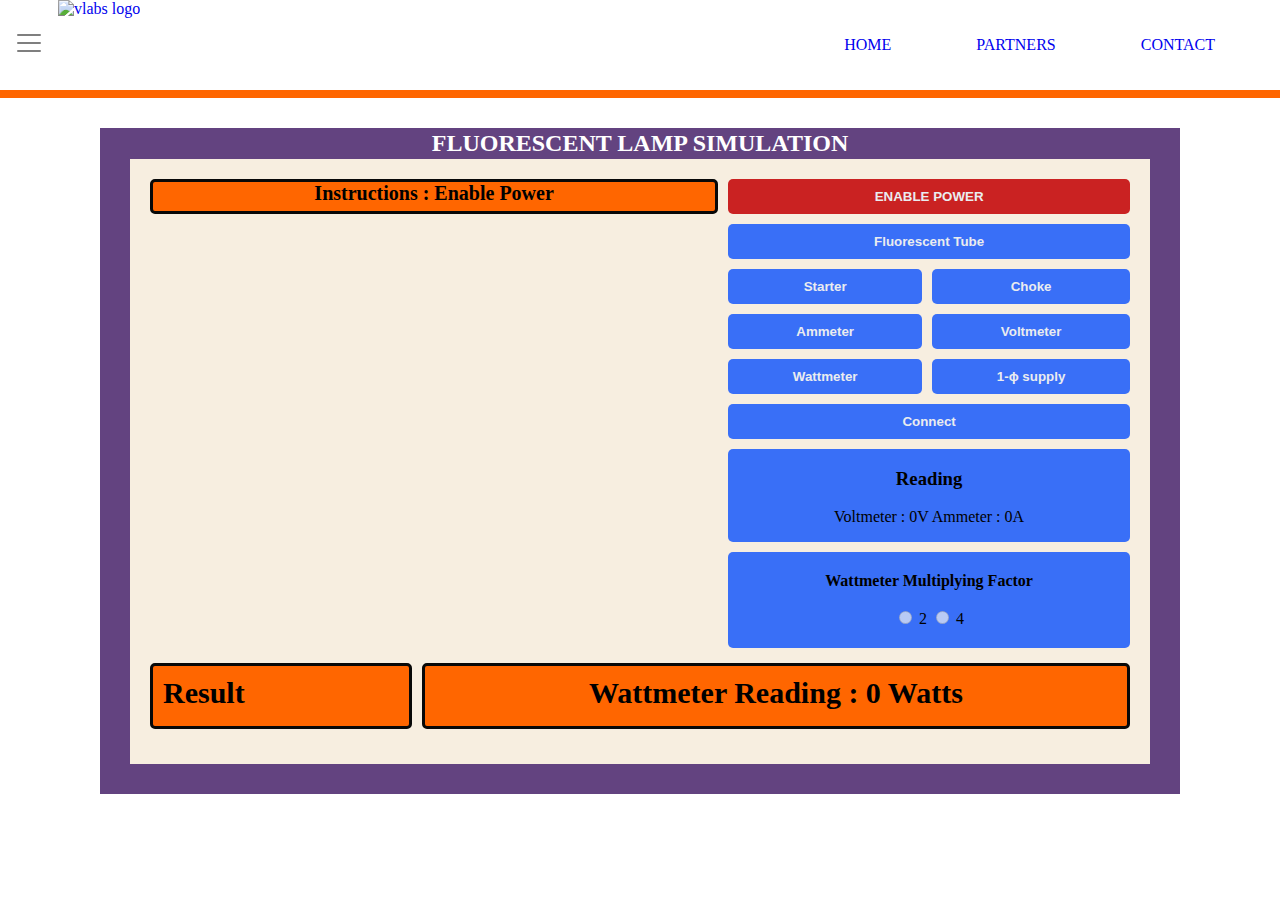
==== experiment/simulation/index.html @ 33c1655f "Initial commit" ====
<!DOCTYPE html>
<html>
<head>
	<!-- Add CSS at the head of HTML file -->
    <link rel="stylesheet" href="./css/main.css">
</head>
<body>
		<!-- Your code goes here-->

		<header>
			<nav class="main-nav flex">
				<button class="navbar-toggler" type="button" onclick="toggle()">
					<span class="navbar-toggler-icon"></span>
				</button>
	
				<div class="d-flex justify-content-center">        
					<a href="https://vlab.co.in" class="navbar-brand">
						<img src="/VirtualLab/src/vlab_icon1.jpg" alt="vlabs logo" class="vlabs-logo"  >
					</a>
				</div>
	
				
				<div style="margin-left: auto">
					<ul class="nav-menu flex">
						<li class="menu-item">
							<a href="https://vlab.co.in">HOME</a>
						
						<li class="menu-item">
							<a href="https://vlab.co.in/participating-institutes">PARTNERS</a>
						
						<li class="menu-item">
							<a href="https://vlab.co.in/contact-us">CONTACT</a>
						
					</ul>
				</div>
			</nav>
		</header>

		<div class="sim" >
			<h2 style="text-align: center;background-color: #634380;font-weight: bolder;padding: 2px 0 2px 0;
    		margin-top:30px;color: white">
            FLUORESCENT LAMP SIMULATION</h2>

			<div class="sim_table"  >
				<div class="instruction" id="steps">Instructions : Enable Power</div>
				<div class="item1">
					<!-- <canvas id="mycanvas" style="width: 100%; height: 100%;"></canvas> -->
					<?xml version="1.0" encoding="utf-8"?>
<!-- Generator: Adobe Illustrator 25.3.0, SVG Export Plug-In . SVG Version: 6.00 Build 0)  -->
<svg version="1.1" id="Layer_1" xmlns="http://www.w3.org/2000/svg" xmlns:xlink="http://www.w3.org/1999/xlink" x="0px" y="0px" 
	 viewBox="0 0 842.4 597.6" style="enable-background:new 0 0 842.4 597.6;visibility: hidden;" xml:space="preserve">
<style type="text/css">
	.st0{fill:#D8D7C3;}
	.st1{fill:#6CBABC;}
	.st2{fill:none;stroke:#000000;stroke-width:3;stroke-miterlimit:10;}
	.st3{fill:#76C6CE;}
	.st4{fill:none;stroke:#000000;stroke-miterlimit:10;}
	.st5{fill:#6FC5CE;}
	.st6{fill:#0F303F;}
	.st7{fill:#280101;}
	.st8{fill:#FFFFFF;}
	.st9{fill:#2C5871;}
	.st10{font-family:'MyriadPro-Regular';}
	.st11{font-size:17.6979px;}
	.st12{fill:url(#SVGID_1_);}
	.st13{fill:url(#SVGID_2_);}
	.st14{fill:none;stroke:url(#SVGID_3_);stroke-width:4;stroke-miterlimit:10;}
	.st15{fill:none;stroke:url(#SVGID_4_);stroke-width:4;stroke-miterlimit:10;}
	.st16{fill:#E8AF3D;}
	.st17{fill:#E46433;}
	.st18{fill:#AA5027;}
	.st19{fill:#FFCC59;}
	.st20{fill:#6883A0;}
	.st21{fill:#555A60;}
	.st22{fill:#B9E5FE;}
	.st23{fill:#FFEBBD;}
	.st24{fill:#F78551;}
	.st25{opacity:0.25;fill:#ED8203;}
	.st26{fill:#707781;}
	.st27{fill:#9DAFC1;}
	.st28{fill:#FFE09B;}
	.st29{opacity:0.15;fill:#707781;}
	.st30{fill:#B6BABA;stroke:url(#SVGID_5_);stroke-width:3;stroke-miterlimit:10;}
	.st31{fill:#B6BABA;stroke:url(#SVGID_6_);stroke-width:3;stroke-miterlimit:10;}
	.st32{fill:#B6BABA;stroke:url(#SVGID_7_);stroke-width:3;stroke-miterlimit:10;}
	.st33{opacity:0.4;}
	.st34{fill:url(#SVGID_8_);}
	.st35{fill:url(#SVGID_9_);}
	.st36{clip-path:url(#SVGID_11_);}
	.st37{fill:#F4EFED;}
	.st38{clip-path:url(#SVGID_11_);fill:url(#SVGID_12_);}
	.st39{fill:#191718;}
	.st40{fill:#191818;}
	.st41{fill:#5A4A42;stroke:#230300;stroke-width:2;stroke-miterlimit:10;}
	.st42{fill:#E5031F;stroke:#000000;stroke-width:1.5;stroke-miterlimit:10;}
	.st43{font-size:16.9509px;}
	.st44{fill:none;stroke:#000000;stroke-width:2;stroke-miterlimit:10;}
	.st45{fill:none;stroke:url(#SVGID_13_);stroke-width:3;stroke-miterlimit:10;}
	.st46{fill:none;stroke:url(#SVGID_14_);stroke-width:3;stroke-miterlimit:10;}
	.st47{fill:none;stroke:url(#SVGID_15_);stroke-width:3;stroke-miterlimit:10;}
	.st48{font-size:11.2908px;}
	.st49{fill:url(#SVGID_16_);}
	.st50{fill:url(#SVGID_17_);}
	.st51{clip-path:url(#SVGID_19_);}
	.st52{clip-path:url(#SVGID_19_);fill:url(#SVGID_20_);}
	.st53{font-size:16.5448px;}
	.st54{font-size:19.0646px;}
	.st55{fill:#8C8C69;stroke:#000000;stroke-width:1.5;stroke-miterlimit:10;}
	.st56{font-size:9.5322px;}
	.st57{font-size:10.8935px;}
	.st58{font-size:10.317px;}
	.st59{font-size:10.3592px;}
	.st60{font-size:9.3091px;}
</style>
<rect class="st0" width="842" height="598"/>
<g>
	<g>
		<g>
			<g >
				<path class="st1" id="starter" d="M715.6,375.7c-2.5-3.2-7.7-11.5-6.7-22.7c0.9-9.4,5.7-15.9,8.6-19l25.4,1.1c-3.1,3.2-8.5,10.4-8.8,21
					c-0.3,10,4.3,17.3,6.9,20.7L715.6,375.7z"/>
				<path d="M717.7,334.6l12.9,0.6l11.2,0.5c-3.2,3.6-7.9,10.6-8.2,20.5c-0.3,9.4,3.7,16.4,6.4,20.1l-24.1-1.1
					c-2.5-3.3-7.5-11.3-6.5-22.2C710.3,344,714.8,337.7,717.7,334.6 M717.3,333.6c-1.9,2-7.9,8.8-8.9,19.4
					c-1.2,12.5,5.4,21.3,6.9,23.2l26.7,1.2c-1.5-1.8-7.9-9.6-7.5-21.2c0.3-12.3,7.9-19.9,9.5-21.5
					C735.1,334.4,726.2,334,717.3,333.6L717.3,333.6z"/>
			</g>
			<g>
				<path class="st2" d="M743.2,335c1.9,2.2,7,8.9,7.4,18.9c0.6,13.4-7.8,22.3-9.3,23.8"/>
				<path class="st3" d="M743.2,335c1.9,2.2,7,8.9,7.4,18.9c0.6,13.4-7.8,22.3-9.3,23.8"/>
			</g>
			<g>
				<path class="st4" d="M741.9,377.8c-1.9-2.2-7-8.9-7.4-18.9c-0.6-13.4,7.8-22.3,9.3-23.8"/>
				<path class="st5" d="M741.9,377.8c-1.9-2.2-7-8.9-7.4-18.9c-0.6-13.4,7.8-22.3,9.3-23.8"/>
			</g>
		</g>
		<g>
			<g>
				<path class="st6" d="M403.4,332.7c0,1.2-5.2,2.2-11.5,2.2c-6.4,0-11.5-1-11.5-2.2c0-1.2,5.2-2.2,11.5-2.2
					C398.2,330.5,403.4,331.5,403.4,332.7z"/>
				<g id="voltmeter">
					<path class="st7" d="M366.9,332.5v-30.2h25.2v-7.5h-27c-3.8,0-6.9,2.8-6.9,6.3v84.5c0,3.5,3.1,6.3,6.9,6.3h27v-59.4H366.9z"/>
					<path class="st7" d="M418.7,294.8h-26.6v7.5h24.8v30.2h-24.8v59.4h26.6c3.8,0,6.9-2.8,6.9-6.3v-84.5
						C425.6,297.6,422.5,294.8,418.7,294.8z"/>
				</g>
				<ellipse class="st8" cx="391.9" cy="364.2" rx="21.5" ry="19.7"/>
				<path class="st8" d="M393.5,340.2c0,0.8-0.7,1.4-1.6,1.4s-1.6-0.6-1.6-1.4c0-0.8,0.7-1.4,1.6-1.4S393.5,339.4,393.5,340.2z"/>
				<path class="st8" d="M380.2,342.7c0.4,0.7,0.2,1.6-0.6,2c-0.8,0.4-1.7,0.2-2.2-0.5c-0.4-0.7-0.2-1.6,0.6-2
					C378.8,341.8,379.7,342,380.2,342.7z"/>
				<path class="st8" d="M370,350.9c0.8,0.4,1,1.3,0.6,2c-0.4,0.7-1.4,0.9-2.2,0.5c-0.8-0.4-1-1.3-0.6-2
					C368.3,350.8,369.2,350.5,370,350.9z"/>
				<path class="st8" d="M365.7,362.7c0.9,0,1.6,0.6,1.6,1.4c0,0.8-0.7,1.4-1.6,1.4c-0.9,0-1.6-0.6-1.6-1.4
					C364.1,363.4,364.8,362.7,365.7,362.7z"/>
				<path class="st8" d="M368.4,374.9c0.8-0.4,1.7-0.2,2.2,0.5c0.4,0.7,0.2,1.6-0.6,2c-0.8,0.4-1.7,0.2-2.2-0.5
					C367.4,376.2,367.7,375.3,368.4,374.9z"/>
				<path class="st8" d="M377.4,384.2c0.4-0.7,1.4-0.9,2.2-0.5c0.8,0.4,1,1.3,0.6,2c-0.4,0.7-1.4,0.9-2.2,0.5
					C377.2,385.8,377,384.9,377.4,384.2z"/>
				<path class="st8" d="M390.3,388.2c0-0.8,0.7-1.4,1.6-1.4c0.9,0,1.6,0.6,1.6,1.4c0,0.8-0.7,1.4-1.6,1.4
					C391,389.6,390.3,389,390.3,388.2z"/>
				<path class="st8" d="M403.6,385.7c-0.4-0.7-0.2-1.6,0.6-2c0.8-0.4,1.7-0.2,2.2,0.5c0.4,0.7,0.2,1.6-0.6,2
					C405,386.6,404,386.4,403.6,385.7z"/>
				<path class="st8" d="M413.8,377.4c-0.8-0.4-1-1.3-0.6-2c0.4-0.7,1.4-0.9,2.2-0.5c0.8,0.4,1,1.3,0.6,2
					C415.5,377.6,414.5,377.8,413.8,377.4z"/>
				<path class="st8" d="M418.1,365.6c-0.9,0-1.6-0.6-1.6-1.4c0-0.8,0.7-1.4,1.6-1.4c0.9,0,1.6,0.6,1.6,1.4
					C419.6,365,418.9,365.6,418.1,365.6z"/>
				<path class="st8" d="M415.3,353.4c-0.8,0.4-1.7,0.2-2.2-0.5c-0.4-0.7-0.2-1.6,0.6-2c0.8-0.4,1.7-0.2,2.2,0.5
					C416.4,352.2,416.1,353,415.3,353.4z"/>
				<path class="st8" d="M406.3,344.1c-0.4,0.7-1.4,0.9-2.2,0.5c-0.8-0.4-1-1.3-0.6-2c0.4-0.7,1.4-0.9,2.2-0.5
					C406.5,342.6,406.8,343.4,406.3,344.1z"/>
				<g>
					<path class="st9" d="M413.3,310.5c-13.7-1.5-28.7-1.6-42.4,0l-0.2-1.3c13.8-1.5,28.9-1.5,42.7,0L413.3,310.5z"/>
				</g>
				<g>
					<path class="st9" d="M379.1,352.6l5.2,8.2c0.1,1.9,0.8,4.1,2.1,6.3c1.3,2.1,3.1,3.8,4.9,4.8l5.2,8.2l4.2-2.2l-17.3-27.5
						L379.1,352.6z"/>
					<path class="st6" d="M392.6,356.5l-5.2-8.2l-4.2,2.2l17.3,27.5l4.2-2.2l-5.2-8.2c-0.1-1.9-0.8-4.1-2.1-6.3
						C396.1,359.1,394.4,357.5,392.6,356.5z"/>
				</g>
			</g>
			<text transform="matrix(1.0918 0 0 1 377.3529 324.8275)" class="st10 st11">0 V</text>
			<g>
				
					<radialGradient id="SVGID_1_" cx="-116.1264" cy="-298.6093" r="13.6342" gradientTransform="matrix(1.4545 0.1225 -0.1337 1.3322 526.1485 718.0944)" gradientUnits="userSpaceOnUse">
					<stop  offset="0" style="stop-color:#FFFFFF;stop-opacity:0.749"/>
					<stop  offset="0.302" style="stop-color:#FFFFFF;stop-opacity:0.8314"/>
					<stop  offset="1" style="stop-color:#FFFFFF;stop-opacity:0"/>
				</radialGradient>
				<path class="st12" d="M415.6,296.7c0.1,0.1,0.2,0.2,0.3,0.3c0.1,0.1,0,0.2,0,0.4c-0.1,0.1-0.2,0.2-0.3,0.3
					c-15.2,4.9-26.7,12.3-34.6,22.1c-0.1,0.1-0.2,0.2-0.4,0.2c-0.1,0-0.3,0-0.4-0.1c-0.1-0.1-0.2-0.2-0.2-0.3c0-0.1,0-0.3,0.1-0.4
					c8-10,19.8-17.5,35.2-22.5C415.3,296.6,415.4,296.6,415.6,296.7z"/>
			</g>
			<g>
				
					<radialGradient id="SVGID_2_" cx="-116.0955" cy="-301.9012" r="13.6345" gradientTransform="matrix(1.4545 0.1225 -0.1337 1.3322 526.1485 718.0944)" gradientUnits="userSpaceOnUse">
					<stop  offset="0" style="stop-color:#FFFFFF;stop-opacity:0.749"/>
					<stop  offset="0.302" style="stop-color:#FFFFFF;stop-opacity:0.8314"/>
					<stop  offset="1" style="stop-color:#FFFFFF;stop-opacity:0"/>
				</radialGradient>
				<path class="st13" d="M416.3,293c-0.1,0.1-0.2,0.2-0.3,0.3c-15.2,4.9-26.7,12.3-34.6,22.1c-0.1,0.1-0.2,0.2-0.4,0.2
					c-0.1,0-0.3,0-0.4-0.1c-0.1-0.1-0.2-0.2-0.2-0.3c0-0.1,0-0.3,0.1-0.4c8-10,19.8-17.5,35.2-22.5c0.1,0,0.3,0,0.4,0
					c0.1,0.1,0.2,0.2,0.3,0.3C416.4,292.7,416.4,292.8,416.3,293z"/>
			</g>
			<linearGradient id="SVGID_3_" gradientUnits="userSpaceOnUse" x1="361.7026" y1="384.9134" x2="377.9685" y2="384.9134">
				<stop  offset="0" style="stop-color:#FFFFFF"/>
				<stop  offset="1" style="stop-color:#000000"/>
			</linearGradient>
			<ellipse class="st14" cx="369.8" cy="384.9" rx="6.1" ry="5.6"/>
			<linearGradient id="SVGID_4_" gradientUnits="userSpaceOnUse" x1="406.3854" y1="384.9134" x2="422.6512" y2="384.9134">
				<stop  offset="0" style="stop-color:#FFFFFF"/>
				<stop  offset="1" style="stop-color:#000000"/>
			</linearGradient>
			<ellipse class="st15" cx="414.5" cy="384.9" rx="6.1" ry="5.6"/>
		</g>
		<g id="ammeter" >
			<path class="st16" d="M452.6,110.1l-7.7,98.1c-0.1,1.6-1.3,3-2.9,3.3c-0.3,0.1-0.6,0.1-0.9,0.1l-53.1-0.1c-0.5,0-0.9-0.1-1.3-0.2
				c-0.4-0.1-0.8-0.4-1.1-0.6c-0.8-0.6-1.3-1.6-1.4-2.6l-0.6-8.7l-6.7-89.5c-0.2-2.8,1.4-5.3,4.1-6.3c5.8-2.1,17.3-5.3,33.8-5.3
				c16.5,0,27.9,3.3,33.7,5.4c0.5,0.2,1,0.4,1.4,0.7C451.8,105.8,452.8,107.9,452.6,110.1z"/>
			<path class="st17" d="M442,211.5c-0.3,0.1-0.6,0.1-0.9,0.1l-47.7-0.1l-5.4,0c-0.5,0-0.9-0.1-1.3-0.2l8.4,4.9
				c0.6,0.4,1.3,0.6,2.1,0.6l53.1,0.1c0.2,0,0.4,0,0.6,0L442,211.5z"/>
			<path class="st17" d="M461.8,115.3l-7.7,98.1c-0.1,1.7-1.5,3.1-3.1,3.4l-8.9-5.3c1.5-0.4,2.7-1.7,2.9-3.3l7.7-98.1
				c0.2-2.2-0.9-4.3-2.6-5.6l8.3,4.7c0.3,0.1,0.5,0.3,0.8,0.4C460.9,110.9,462,113.1,461.8,115.3z"/>
			<path class="st18" d="M456.8,129.7c-0.1,0-0.1,0-0.2,0c-0.6-0.1-1.2-0.6-1.5-1.3c-0.2-0.6-0.3-1.4-0.2-2.2
				c0.2-1.8,1.2-3.1,2.3-3.1c0.1,0,0.1,0,0.2,0c1.2,0.1,1.9,1.7,1.7,3.5C458.8,128.4,457.9,129.7,456.8,129.7z"/>
			<g>
				<path class="st18" d="M456,142.2c-0.1,0-0.1,0-0.2,0c-0.6-0.1-1.2-0.6-1.5-1.3c-0.2-0.6-0.3-1.4-0.2-2.2
					c0.2-1.8,1.2-3.1,2.3-3.1c0.1,0,0.1,0,0.2,0c1.2,0.1,1.9,1.6,1.7,3.5C458.1,140.9,457.1,142.2,456,142.2z"/>
			</g>
			<g>
				<path class="st19" d="M455.3,154.6c-0.1,0-0.1,0-0.2,0c-0.6-0.1-1.2-0.6-1.5-1.3c-0.2-0.6-0.3-1.4-0.2-2.2
					c0.2-1.8,1.2-3.1,2.3-3.1c0.1,0,0.1,0,0.2,0c1.2,0.1,1.9,1.6,1.7,3.5C457.3,153.3,456.4,154.6,455.3,154.6z"/>
				<path class="st17" d="M456.8,151.4c-0.2,1.4-0.9,2.5-1.6,2.4c-0.7-0.1-1.2-1.3-1-2.7c0.2-1.4,0.9-2.5,1.6-2.4
					C456.5,148.8,456.9,150,456.8,151.4z"/>
			</g>
			<path class="st20" d="M437.5,136.8l-45.5-0.1c-1.9,0-3.4-1.4-3.6-3.3l-1.8-18.6c-0.1-1,0.2-2,0.9-2.8c0.7-0.8,1.7-1.2,2.7-1.2
				l49.2,0.1c1,0,2,0.4,2.7,1.2c0.7,0.8,1,1.8,0.9,2.8l-1.9,18.6C441,135.4,439.4,136.8,437.5,136.8z"/>
			<path class="st21" d="M441.4,114.7l-1.9,18.6c-0.1,1-0.9,1.8-2,1.8L392,135c-1,0-1.9-0.8-2-1.8l-1.8-18.6
				c-0.1-0.6,0.1-1.1,0.5-1.5c0.4-0.4,0.9-0.6,1.5-0.6l49.2,0.1c0.6,0,1.1,0.2,1.5,0.6C441.2,113.6,441.4,114.2,441.4,114.7z"/>
			<path class="st22" d="M436.3,136.8l-45.5-0.1c-1.9,0-3.4-1.4-3.6-3.3l-1.8-18.6c-0.1-1,0.2-2,0.9-2.8c0.7-0.8,1.7-1.2,2.7-1.2
				l49.2,0.1c1,0,2,0.4,2.7,1.2c0.7,0.8,1,1.8,0.9,2.8l-1.9,18.6C439.7,135.4,438.1,136.8,436.3,136.8z M389,112.5
				c-0.6,0-1.1,0.2-1.5,0.6c-0.4,0.4-0.6,1-0.5,1.5l1.8,18.6c0.1,1,0.9,1.8,2,1.8l45.5,0.1c1,0,1.9-0.8,2-1.8l1.9-18.6
				c0.1-0.6-0.1-1.1-0.5-1.5c-0.4-0.4-0.9-0.6-1.5-0.6L389,112.5z"/>
			<path class="st23" d="M417,149.4c-0.2,0-0.4,0.2-0.4,0.4l0,3.8c0,0.2,0.2,0.4,0.4,0.4c0.2,0,0.4-0.2,0.4-0.4l0-3.8
				C417.4,149.6,417.2,149.4,417,149.4z"/>
			<path class="st23" d="M407.9,151c-0.2,0.1-0.3,0.3-0.2,0.5l1.3,3.5c0.1,0.2,0.3,0.3,0.5,0.2c0.2-0.1,0.3-0.3,0.2-0.5l-1.3-3.5
				C408.3,151.1,408.1,150.9,407.9,151z"/>
			<path class="st23" d="M399.8,155.6c-0.2,0.1-0.2,0.4-0.1,0.6l2.4,2.9c0.1,0.2,0.4,0.2,0.6,0.1c0.2-0.1,0.2-0.4,0.1-0.6l-2.4-2.9
				C400.3,155.5,400,155.5,399.8,155.6z"/>
			<path class="st23" d="M393.9,162.7c-0.1,0.2,0,0.4,0.1,0.5l3.3,1.9c0.2,0.1,0.4,0,0.5-0.1c0.1-0.2,0-0.4-0.1-0.5l-3.3-1.9
				C394.2,162.5,394,162.5,393.9,162.7z"/>
			<path class="st23" d="M390.7,171.4c0,0.2,0.1,0.4,0.3,0.5l3.7,0.7c0.2,0,0.4-0.1,0.5-0.3c0-0.2-0.1-0.4-0.3-0.5l-3.7-0.7
				C390.9,171.1,390.7,171.2,390.7,171.4z"/>
			<path class="st23" d="M390.7,180.7c0,0.2,0.2,0.4,0.5,0.3l3.7-0.6c0.2,0,0.4-0.2,0.3-0.5c0-0.2-0.2-0.4-0.5-0.3l-3.7,0.6
				C390.8,180.2,390.6,180.5,390.7,180.7z"/>
			<path class="st23" d="M393.8,189.4c0.1,0.2,0.4,0.3,0.5,0.1l3.3-1.9c0.2-0.1,0.3-0.4,0.1-0.5c-0.1-0.2-0.4-0.3-0.5-0.1l-3.3,1.9
				C393.8,188.9,393.7,189.2,393.8,189.4z"/>
			<path class="st23" d="M399.8,196.5c0.2,0.1,0.4,0.1,0.6,0l2.4-2.9c0.1-0.2,0.1-0.4,0-0.6c-0.2-0.1-0.4-0.1-0.6,0l-2.4,2.9
				C399.6,196.1,399.6,196.3,399.8,196.5z"/>
			<path class="st23" d="M407.8,201.1c0.2,0.1,0.4,0,0.5-0.2l1.3-3.5c0.1-0.2,0-0.4-0.2-0.5c-0.2-0.1-0.4,0-0.5,0.2l-1.3,3.5
				C407.5,200.8,407.6,201.1,407.8,201.1z"/>
			<path class="st23" d="M416.9,202.8c0.2,0,0.4-0.2,0.4-0.4l0-3.8c0-0.2-0.2-0.4-0.4-0.4c-0.2,0-0.4,0.2-0.4,0.4l0,3.8
				C416.5,202.6,416.7,202.8,416.9,202.8z"/>
			<path class="st23" d="M426,201.2c0.2-0.1,0.3-0.3,0.2-0.5l-1.3-3.5c-0.1-0.2-0.3-0.3-0.5-0.2c-0.2,0.1-0.3,0.3-0.2,0.5l1.3,3.5
				C425.6,201.1,425.8,201.2,426,201.2z"/>
			<path class="st23" d="M434,196.6c0.2-0.1,0.2-0.4,0.1-0.6l-2.4-2.9c-0.1-0.2-0.4-0.2-0.6-0.1c-0.2,0.1-0.2,0.4-0.1,0.6l2.4,2.9
				C433.6,196.7,433.9,196.7,434,196.6z"/>
			<path class="st23" d="M440,189.5c0.1-0.2,0-0.4-0.1-0.5l-3.3-1.9c-0.2-0.1-0.4,0-0.5,0.1c-0.1,0.2,0,0.4,0.1,0.5l3.3,1.9
				C439.6,189.7,439.9,189.7,440,189.5z"/>
			<path class="st23" d="M443.2,180.8c0-0.2-0.1-0.4-0.3-0.5l-3.7-0.7c-0.2,0-0.4,0.1-0.5,0.3c0,0.2,0.1,0.4,0.3,0.5l3.7,0.7
				C442.9,181.1,443.1,181,443.2,180.8z"/>
			<path class="st23" d="M443.2,171.5c0-0.2-0.2-0.4-0.5-0.3l-3.7,0.6c-0.2,0-0.4,0.2-0.3,0.5c0,0.2,0.2,0.4,0.5,0.3l3.7-0.6
				C443.1,171.9,443.2,171.7,443.2,171.5z"/>
			<path class="st23" d="M440.1,162.8c-0.1-0.2-0.4-0.3-0.5-0.1l-3.3,1.9c-0.2,0.1-0.3,0.4-0.1,0.5c0.1,0.2,0.4,0.3,0.5,0.1l3.3-1.9
				C440.1,163.2,440.2,163,440.1,162.8z"/>
			<path class="st23" d="M434.1,155.7c-0.2-0.1-0.4-0.1-0.6,0l-2.4,2.9c-0.1,0.2-0.1,0.4,0,0.6c0.2,0.1,0.4,0.1,0.6,0l2.4-2.9
				C434.3,156.1,434.3,155.9,434.1,155.7z"/>
			<path class="st23" d="M426.1,151.1c-0.2-0.1-0.4,0-0.5,0.2l-1.3,3.5c-0.1,0.2,0,0.4,0.2,0.5c0.2,0.1,0.4,0,0.5-0.2l1.3-3.5
				C426.4,151.4,426.3,151.1,426.1,151.1z"/>
			<g>
				<path class="st24" d="M436.8,176.1c0,10.2-8.3,18.5-18.5,18.4c-10.2,0-18.5-8.3-18.4-18.5c0-10.2,8.3-18.5,18.5-18.4
					C428.6,157.6,436.8,165.9,436.8,176.1z"/>
				<path class="st23" d="M434,176.1c0,10.2-8.3,18.5-18.5,18.4c-10.2,0-18.5-8.3-18.4-18.5c0-10.2,8.3-18.5,18.5-18.4
					C425.8,157.6,434,165.9,434,176.1z"/>
				<g>
					<path class="st24" d="M423.2,160c-0.1-0.1-0.3-0.1-0.4-0.1c-0.1,0-1.6-0.2-1.6-0.2l-0.1,0.5c-0.4,0.3-0.8,0.7-1,1.2l-10.9,28
						c-0.4,0.9-0.1,2,0.6,2.6l-0.1,0.5l1.2,0.1c0.3,0.1,0.5,0.1,0.8,0.1c0.9-0.1,1.7-0.7,2.1-1.5l10.9-28
						C425.1,161.9,424.4,160.5,423.2,160z"/>
					<path class="st19" d="M409.2,192.4c-1.3-0.5-1.9-1.9-1.4-3.1l10.9-28c0.5-1.3,1.9-1.9,3.2-1.4c1.3,0.5,1.9,1.9,1.4,3.2
						l-10.9,28C411.8,192.2,410.4,192.8,409.2,192.4z"/>
				</g>
			</g>
			<g>
				<path class="st24" d="M402.2,145.5l-9.8,0c-0.5,0-0.9-0.4-0.9-0.9l0-3.2c0-0.5,0.4-0.9,0.9-0.9l9.8,0c0.5,0,0.9,0.4,0.9,0.9
					l0,3.2C403.1,145.1,402.7,145.5,402.2,145.5z"/>
				<path class="st23" d="M400.5,145.5l-9.8,0c-0.5,0-0.9-0.4-0.9-0.9l0-3.2c0-0.5,0.4-0.9,0.9-0.9l9.8,0c0.5,0,0.9,0.4,0.9,0.9
					l0,3.2C401.3,145.1,400.9,145.5,400.5,145.5z"/>
			</g>
			<g>
				<path class="st24" d="M419.2,145.6l-9.8,0c-0.5,0-0.9-0.4-0.9-0.9l0-3.2c0-0.5,0.4-0.9,0.9-0.9l9.8,0c0.5,0,0.9,0.4,0.9,0.9
					l0,3.2C420.1,145.2,419.7,145.6,419.2,145.6z"/>
				<path class="st23" d="M417.5,145.6l-9.8,0c-0.5,0-0.9-0.4-0.9-0.9l0-3.2c0-0.5,0.4-0.9,0.9-0.9l9.8,0c0.5,0,0.9,0.4,0.9,0.9
					l0,3.2C418.4,145.2,418,145.6,417.5,145.6z"/>
			</g>
			<g>
				<path class="st24" d="M436.3,145.6l-9.8,0c-0.5,0-0.9-0.4-0.9-0.9l0-3.2c0-0.5,0.4-0.9,0.9-0.9l9.8,0c0.5,0,0.9,0.4,0.9,0.9
					l0,3.2C437.2,145.2,436.8,145.6,436.3,145.6z"/>
				<path class="st23" d="M434.6,145.6l-9.8,0c-0.5,0-0.9-0.4-0.9-0.9l0-3.2c0-0.5,0.4-0.9,0.9-0.9l9.8,0c0.5,0,0.9,0.4,0.9,0.9
					l0,3.2C435.5,145.2,435.1,145.6,434.6,145.6z"/>
			</g>
			<g>
				<path class="st22" d="M471.6,130.3l0,4.9l-5.4,0l0-3.4c0-1.6-1.3-2.8-3-2.8l-6.4,0c-0.8-0.1-1.2-1.2-1.1-2.5c0,0,0-0.1,0-0.1
					c0.2-1.4,0.9-2.5,1.6-2.4l8,0C468.8,123.9,471.6,126.8,471.6,130.3z"/>
				<path class="st20" d="M471.9,137l-6.1,0c-0.1,0-0.2-0.1-0.2-0.2l0-1.4c0-0.1,0.1-0.2,0.2-0.2l6.1,0c0.1,0,0.2,0.1,0.2,0.2l0,1.4
					C472.1,136.9,472,137,471.9,137z"/>
			</g>
			<g>
				<path class="st22" d="M465.9,142.8l0,4.9l-5.4,0l0-3.4c0-1.6-1.3-2.8-3-2.8l-1.5,0c-0.8-0.1-1.3-1.3-1.1-2.7
					c0.2-1.4,0.9-2.5,1.6-2.4l3.1,0C463,136.4,465.9,139.3,465.9,142.8z"/>
				<path class="st20" d="M466.2,149.5l-6.1,0c-0.1,0-0.2-0.1-0.2-0.2l0-1.4c0-0.1,0.1-0.2,0.2-0.2l6.1,0c0.1,0,0.2,0.1,0.2,0.2
					l0,1.4C466.4,149.4,466.3,149.5,466.2,149.5z"/>
			</g>
			<path class="st25" d="M452.6,110.1l-7.7,98.1c-0.1,1.6-1.3,3-2.9,3.3c-0.3,0.1-0.6,0.1-0.9,0.1l-53.1-0.1c-0.5,0-0.9-0.1-1.3-0.2
				c-0.4-0.1-0.8-0.4-1.1-0.6c-0.8-0.6-1.3-1.6-1.4-2.6l-0.6-8.7l0.2-0.5l34.5,0.1c10.6,0,19.6-7.8,21-18.3
				c2.3-17.2,5.5-42.9,6.7-60.9c0.4-5.5-3.4-10.4-8.8-11.4c-25.9-5-60.2,1.6-60.2,1.6c-0.2-2.8,1.4-5.3,4.1-6.3
				c5.8-2.1,17.3-5.3,33.8-5.3c16.5,0,27.9,3.3,33.7,5.4c0.5,0.2,1,0.4,1.4,0.7C451.8,105.8,452.8,107.9,452.6,110.1z"/>
		</g>
		<g id="power">
			<path class="st26" d="M294.3,229.1h-63.7c-1.4,0-2.5-1.1-2.5-2.5V107.2c0-1.4,1.1-2.5,2.5-2.5h63.7c1.4,0,2.5,1.1,2.5,2.5v119.4
				C296.8,228,295.7,229.1,294.3,229.1z"/>
			<path class="st27" d="M287.5,108.5v116.8c0,2.1-1.7,3.8-3.8,3.8h-61c-2.1,0-3.8-1.7-3.8-3.8V108.5c0-2.1,1.7-3.8,3.8-3.8h61
				C285.8,104.7,287.5,106.4,287.5,108.5z"/>
			<path class="st19" d="M284.5,131.5h-62.9c-0.6,0-1.1-0.5-1.1-1.1v-23c0-0.6,0.5-1.1,1.1-1.1h62.9c0.6,0,1.1,0.5,1.1,1.1v23
				C285.6,131,285.1,131.5,284.5,131.5z"/>
			<path class="st24" d="M284.8,111.5v13.1c0,2.3-1.3,4.2-2.9,4.2h-58.4c-0.3,0-0.6-0.1-0.9-0.2c-1.1-0.6-2-2.1-2-4v-13.1
				c0-2.3,1.3-4.2,2.9-4.2h58.4c1.1,0,2.1,0.9,2.5,2.3C284.7,110.2,284.8,110.9,284.8,111.5z"/>
			<path class="st21" d="M283.8,110.4v12.5c0,2.2-1.3,4-2.9,4h-59c-0.3,0-0.6-0.1-0.9-0.2c-0.2-0.5-0.3-1.2-0.3-1.8v-12.5
				c0-2.2,1.3-4,2.9-4h59c0.3,0,0.6,0.1,0.9,0.2C283.7,109.1,283.8,109.7,283.8,110.4z"/>
			<path class="st8" d="M282.8,227.4H225c-1.8,0-3.3-1.5-3.3-3.3v-90c0-1.8,1.5-3.3,3.3-3.3h57.8c1.8,0,3.3,1.5,3.3,3.3v90
				C286,225.9,284.6,227.4,282.8,227.4z M225,131.7c-1.3,0-2.4,1.1-2.4,2.4v90c0,1.3,1.1,2.4,2.4,2.4h57.8c1.3,0,2.4-1.1,2.4-2.4
				v-90c0-1.3-1.1-2.4-2.4-2.4H225z"/>
			<g>
				<path class="st17" d="M275.5,170.5c0,11.4-8.9,20.8-20.1,21.5c-0.5,0-1,0-1.4,0c-11.9,0-21.6-9.7-21.6-21.6
					c0-11.9,9.7-21.6,21.6-21.6c0.5,0,1,0,1.4,0C266.6,149.8,275.5,159.1,275.5,170.5z"/>
				<path class="st19" d="M275.5,170.5c0,11.4-8.9,20.8-20.1,21.5c-11.2-0.7-20.1-10.1-20.1-21.5c0-11.4,8.9-20.8,20.1-21.5
					C266.6,149.8,275.5,159.1,275.5,170.5z"/>
				<path class="st24" d="M262.2,153.3c-0.3-0.1-0.7-0.2-1-0.2c-0.1,0-1.4,0-1.4,0l-0.2,0.4c-0.5,0.3-0.9,0.8-1.1,1.4L246.9,184
					c-0.5,1.3,0,2.8,1.1,3.5l-0.2,0.5l1.2,0c0.4,0.1,0.8,0.1,1.2,0c0.9-0.2,1.7-0.8,2-1.7l11.6-29.1
					C264.4,155.6,263.7,153.9,262.2,153.3z"/>
				<path class="st28" d="M247,187.8c-1.5-0.6-2.2-2.3-1.6-3.8l11.6-29.1c0.6-1.5,2.3-2.2,3.8-1.6c1.5,0.6,2.2,2.3,1.6,3.8
					l-11.6,29.1C250.2,187.6,248.5,188.3,247,187.8z"/>
				<path class="st28" d="M270.7,156.2c-0.5-0.6-1.1-1.2-1.7-1.8c-2.3-2.2-5.1-3.8-8.2-4.9c-0.3-0.1-0.6-0.2-0.9-0.3
					c-1.4-0.4-3-0.7-4.5-0.8c-0.5,0-1,0-1.5,0c-1.9,0-3.7,0.2-5.5,0.7c-1.3,0.3-2.6,0.8-3.8,1.4c-6.7,3.1-11.6,9.5-12.6,17
					c-0.1,0.7-0.2,1.4-0.2,2.2c0,0.3,0,0.6,0,0.8c0,4.6,1.4,8.8,3.8,12.3c0.2,0.3,0.4,0.5,0.6,0.8c4,5.5,10.5,9,17.8,9
					c0.5,0,1,0,1.5-0.1c0.9-0.1,1.8-0.2,2.7-0.3c0.2,0,0.5-0.1,0.7-0.1c4.2-0.9,7.9-3.1,10.8-6c0.4-0.4,0.8-0.8,1.2-1.3
					c3.1-3.6,5-8.1,5.3-13.1c0-0.4,0-0.8,0-1.3C276,165.1,274,160.1,270.7,156.2z M270.6,183.3c-0.8,1-1.6,2-2.6,2.8
					c-2.4,2.2-5.3,3.8-8.5,4.7c-0.9,0.3-1.9,0.4-2.8,0.6c-0.5,0.1-0.9,0.1-1.4,0.1c-0.5,0-0.9,0-1.4,0c-6.6,0-12.5-3-16.3-7.8
					c-2.9-3.6-4.7-8.2-4.7-13.3c0-1.4,0.1-2.7,0.4-4c1.3-6.6,5.6-12,11.4-14.9c2.8-1.4,5.9-2.2,9.3-2.2c0.5,0,0.9,0,1.4,0
					c11,0.7,19.6,9.9,19.6,21c0,0.4,0,0.8,0,1.3C274.6,176.1,273.1,180.1,270.6,183.3z"/>
			</g>
			<g>
				<path class="st8" d="M232,167.6h-6.6c-1,0-1.8-0.8-1.8-1.8V139c0-1.1,0.9-1.9,1.9-1.9H243c1,0,1.8,0.8,1.8,1.8v11.6
					c0,0.1,0,0.1-0.1,0.1c-6.8,3.2-11.5,9.5-12.6,16.9C232.1,167.6,232,167.6,232,167.6z M225.5,137.4c-0.9,0-1.6,0.7-1.6,1.6v26.9
					c0,0.8,0.7,1.5,1.5,1.5h6.5c1.1-7.4,5.8-13.8,12.6-17v-11.5c0-0.8-0.7-1.5-1.5-1.5H225.5z"/>
				<path class="st8" d="M259.9,149.4c-1.5-0.4-3-0.7-4.5-0.8c-0.5,0-1,0-1.5,0c-1.8,0-3.7,0.2-5.4,0.7c-0.1,0-0.2,0-0.2-0.1v-10.8
					c0-0.7,0.6-1.2,1.2-1.2h9.2c0.7,0,1.2,0.6,1.2,1.2v10.9C260,149.3,260,149.3,259.9,149.4C259.9,149.4,259.9,149.4,259.9,149.4z
					 M253.9,148.3c0.5,0,1,0,1.5,0c1.5,0.1,3,0.3,4.4,0.7v-10.7c0-0.5-0.4-1-1-1h-9.2c-0.5,0-1,0.4-1,1v10.6
					C250.3,148.5,252.1,148.3,253.9,148.3z"/>
				<path class="st8" d="M269,154.5C268.9,154.5,268.9,154.5,269,154.5c-2.4-2.2-5.2-3.9-8.2-4.9c-0.1,0-0.1-0.1-0.1-0.1v-10.8
					c0-0.9,0.7-1.7,1.7-1.7h19.9c1.1,0,1.9,0.9,1.9,1.9v1.9c0,0.9-0.4,1.8-1.1,2.3L269,154.5C269,154.5,269,154.5,269,154.5z
					 M260.9,149.4c3,1,5.7,2.6,8,4.8l13.9-11.2c0.6-0.5,1-1.3,1-2.1V139c0-0.9-0.7-1.6-1.6-1.6h-19.9c-0.8,0-1.4,0.6-1.4,1.4V149.4z
					"/>
				<path class="st8" d="M282.3,170.7H276c-0.1,0-0.1-0.1-0.1-0.1c0-5.2-1.9-10.3-5.3-14.3c0,0,0-0.1,0-0.1c0,0,0-0.1,0.1-0.1
					l11.8-8.6c0.3-0.3,0.8-0.3,1.2-0.1c0.4,0.2,0.6,0.6,0.6,1v20.5C284.2,169.9,283.4,170.7,282.3,170.7z M276.1,170.4h6.2
					c0.8,0,1.5-0.7,1.5-1.5v-20.5c0-0.3-0.2-0.6-0.5-0.8c-0.3-0.1-0.6-0.1-0.9,0.1l-11.6,8.5C274.2,160.2,276.1,165.2,276.1,170.4z"
					/>
				<path class="st8" d="M224.9,186c-0.3,0-0.5-0.1-0.8-0.3c-0.3-0.2-0.5-0.6-0.5-1v-13.9c0-0.7,0.6-1.3,1.3-1.3h6.9
					c0,0,0.1,0,0.1,0c0,0,0,0.1,0,0.1c0,0.3,0,0.6,0,0.8c0,4.4,1.3,8.6,3.7,12.2c0,0,0,0.1,0,0.1c0,0-0.1,0.1-0.1,0.1l-10.4,3
					C225.1,186,225,186,224.9,186z M224.9,169.8c-0.5,0-1,0.4-1,1v13.9c0,0.3,0.1,0.6,0.4,0.8c0.2,0.2,0.6,0.2,0.9,0.2l10.2-2.9
					c-2.4-3.6-3.7-7.9-3.7-12.2c0-0.2,0-0.5,0-0.7H224.9z"/>
				<path class="st8" d="M256.1,198.8h-30.6c-1.1,0-1.9-0.9-1.9-1.9v-6.4c0-1.1,0.6-2,1.6-2.5l10.8-4.5c0.1,0,0.1,0,0.2,0
					c4.1,5.6,10.7,8.9,17.7,8.9c0.5,0,1,0,1.5-0.1c0.9-0.1,1.8-0.2,2.6-0.3c0,0,0.1,0,0.1,0c0,0,0.1,0.1,0.1,0.1v4.6
					C258.2,197.9,257.2,198.8,256.1,198.8z M236,183.8l-10.7,4.5c-0.9,0.4-1.5,1.2-1.5,2.2v6.4c0,0.9,0.7,1.6,1.6,1.6h30.6
					c1,0,1.7-0.8,1.7-1.7v-4.4c-0.8,0.1-1.7,0.3-2.5,0.3c-0.5,0-1,0.1-1.5,0.1C246.9,192.8,240.2,189.4,236,183.8z"/>
				<path class="st8" d="M274.1,198.8H260c-0.8,0-1.4-0.6-1.4-1.4v-5.3c0-0.1,0-0.1,0.1-0.1c4.1-0.9,7.8-3,10.7-5.9c0,0,0.1,0,0.1,0
					c0,0,0.1,0,0.1,0.1l5.7,10.7c0.2,0.4,0.2,1,0,1.4C275.1,198.6,274.6,198.8,274.1,198.8z M258.9,192.2v5.2c0,0.6,0.5,1.1,1.1,1.1
					h14.1c0.4,0,0.8-0.2,1-0.6c0.2-0.3,0.2-0.8,0-1.1l-5.6-10.5C266.5,189.3,262.9,191.3,258.9,192.2z"/>
				<path class="st8" d="M282.2,198.8H282c-1.5,0-2.9-0.7-3.7-2l-7.7-11.9c0-0.1,0-0.1,0-0.2c3.2-3.7,5-8.2,5.2-13
					c0-0.1,0.1-0.1,0.1-0.1h6c1.2,0,2.2,1,2.2,2.2v23C284.2,198,283.3,198.8,282.2,198.8z M270.9,184.9l7.7,11.8
					c0.8,1.2,2.1,1.9,3.5,1.9h0.2c0.9,0,1.6-0.7,1.6-1.6v-23c0-1.1-0.9-2-2-2h-5.8C275.8,176.7,274,181.2,270.9,184.9z"/>
			</g>
			<g>
				<path class="st17" d="M238.1,208c0,3.5-2.8,6.3-6.3,6.3c-3.5,0-6.3-2.8-6.3-6.3c0-3.5,2.8-6.3,6.3-6.3
					C235.2,201.7,238.1,204.5,238.1,208z"/>
				<path class="st19" d="M237.4,208c0,3.5-2.8,6.3-6.3,6.3c-3.5,0-6.3-2.8-6.3-6.3c0-3.5,2.8-6.3,6.3-6.3
					C234.5,201.7,237.4,204.5,237.4,208z"/>
				<path class="st17" d="M231.1,206.6c-0.2,0-0.3-0.1-0.3-0.3v-3.8c0-0.2,0.1-0.3,0.3-0.3c0.2,0,0.3,0.1,0.3,0.3v3.8
					C231.3,206.5,231.2,206.6,231.1,206.6z"/>
				<path class="st17" d="M230.1,207c-0.1,0.1-0.3,0.1-0.4,0l-2.7-2.7c-0.1-0.1-0.1-0.3,0-0.4c0.1-0.1,0.3-0.1,0.4,0l2.7,2.7
					C230.2,206.7,230.2,206.9,230.1,207z"/>
				<path class="st17" d="M229.7,208c0,0.2-0.1,0.3-0.3,0.3h-3.8c-0.2,0-0.3-0.1-0.3-0.3c0-0.2,0.1-0.3,0.3-0.3h3.8
					C229.6,207.7,229.7,207.8,229.7,208z"/>
				<path class="st17" d="M230.1,209c0.1,0.1,0.1,0.3,0,0.4l-2.7,2.7c-0.1,0.1-0.3,0.1-0.4,0c-0.1-0.1-0.1-0.3,0-0.4l2.7-2.7
					C229.8,208.9,230,208.9,230.1,209z"/>
				<path class="st17" d="M231.1,209.4c0.2,0,0.3,0.1,0.3,0.3v3.8c0,0.2-0.1,0.3-0.3,0.3c-0.2,0-0.3-0.1-0.3-0.3v-3.8
					C230.8,209.5,230.9,209.4,231.1,209.4z"/>
				<path class="st17" d="M232,209c0.1-0.1,0.3-0.1,0.4,0l2.7,2.7c0.1,0.1,0.1,0.3,0,0.4c-0.1,0.1-0.3,0.1-0.4,0l-2.7-2.7
					C231.9,209.3,231.9,209.1,232,209z"/>
				<path class="st17" d="M232.4,208c0-0.2,0.1-0.3,0.3-0.3h3.8c0.2,0,0.3,0.1,0.3,0.3c0,0.2-0.1,0.3-0.3,0.3h-3.8
					C232.6,208.3,232.4,208.2,232.4,208z"/>
				<path class="st17" d="M232,207c-0.1-0.1-0.1-0.3,0-0.4l2.7-2.7c0.1-0.1,0.3-0.1,0.4,0c0.1,0.1,0.1,0.3,0,0.4l-2.7,2.7
					C232.3,207.1,232.1,207.1,232,207z"/>
			</g>
			<g>
				<path class="st20" d="M283.2,208c0,3.5-2.8,6.3-6.3,6.3c-3.5,0-6.3-2.8-6.3-6.3c0-3.5,2.8-6.3,6.3-6.3
					C280.4,201.7,283.2,204.5,283.2,208z"/>
				<circle class="st22" cx="276" cy="208" r="6.3"/>
				<path class="st20" d="M276,206.6c-0.2,0-0.3-0.1-0.3-0.3v-3.8c0-0.2,0.1-0.3,0.3-0.3c0.2,0,0.3,0.1,0.3,0.3v3.8
					C276.3,206.5,276.1,206.6,276,206.6z"/>
				<path class="st20" d="M275,207c-0.1,0.1-0.3,0.1-0.4,0l-2.7-2.7c-0.1-0.1-0.1-0.3,0-0.4c0.1-0.1,0.3-0.1,0.4,0l2.7,2.7
					C275.1,206.7,275.1,206.9,275,207z"/>
				<path class="st20" d="M274.6,208c0,0.2-0.1,0.3-0.3,0.3h-3.8c-0.2,0-0.3-0.1-0.3-0.3c0-0.2,0.1-0.3,0.3-0.3h3.8
					C274.5,207.7,274.6,207.8,274.6,208z"/>
				<path class="st20" d="M275,209c0.1,0.1,0.1,0.3,0,0.4l-2.7,2.7c-0.1,0.1-0.3,0.1-0.4,0c-0.1-0.1-0.1-0.3,0-0.4l2.7-2.7
					C274.7,208.9,274.9,208.9,275,209z"/>
				<path class="st20" d="M276,209.4c0.2,0,0.3,0.1,0.3,0.3v3.8c0,0.2-0.1,0.3-0.3,0.3c-0.2,0-0.3-0.1-0.3-0.3v-3.8
					C275.7,209.5,275.8,209.4,276,209.4z"/>
				<path class="st20" d="M277,209c0.1-0.1,0.3-0.1,0.4,0l2.7,2.7c0.1,0.1,0.1,0.3,0,0.4c-0.1,0.1-0.3,0.1-0.4,0l-2.7-2.7
					C276.9,209.3,276.9,209.1,277,209z"/>
				<path class="st20" d="M277.4,208c0-0.2,0.1-0.3,0.3-0.3h3.8c0.2,0,0.3,0.1,0.3,0.3c0,0.2-0.1,0.3-0.3,0.3h-3.8
					C277.5,208.3,277.4,208.2,277.4,208z"/>
				<path class="st20" d="M277,207c-0.1-0.1-0.1-0.3,0-0.4l2.7-2.7c0.1-0.1,0.3-0.1,0.4,0c0.1,0.1,0.1,0.3,0,0.4l-2.7,2.7
					C277.3,207.1,277.1,207.1,277,207z"/>
			</g>
			<path class="st8" d="M246.4,216h-22c-0.8,0-1.5-0.7-1.5-1.5v-13.1c0-0.8,0.7-1.5,1.5-1.5h22c0.8,0,1.5,0.7,1.5,1.5v13.1
				C247.9,215.4,247.2,216,246.4,216z M224.4,200.3c-0.7,0-1.2,0.5-1.2,1.2v13.1c0,0.7,0.5,1.2,1.2,1.2h22c0.7,0,1.2-0.5,1.2-1.2
				v-13.1c0-0.7-0.5-1.2-1.2-1.2H224.4z"/>
			<path class="st8" d="M282.7,216h-15c-0.8,0-1.5-0.7-1.5-1.5v-13.1c0-0.8,0.7-1.5,1.5-1.5h15c0.8,0,1.5,0.7,1.5,1.5v13.1
				C284.2,215.4,283.5,216,282.7,216z M267.7,200.3c-0.7,0-1.2,0.5-1.2,1.2v13.1c0,0.7,0.5,1.2,1.2,1.2h15c0.7,0,1.2-0.5,1.2-1.2
				v-13.1c0-0.7-0.5-1.2-1.2-1.2H267.7z"/>
			<path class="st8" d="M231,164.7c0,0.2-0.2,0.4-0.4,0.4c-0.2,0-0.4-0.2-0.4-0.4c0-0.2,0.2-0.4,0.4-0.4
				C230.8,164.3,231,164.5,231,164.7z"/>
			<circle class="st8" cx="230.7" cy="173" r="0.4"/>
			<path class="st8" d="M232.6,181c0,0.2-0.2,0.4-0.4,0.4c-0.2,0-0.4-0.2-0.4-0.4c0-0.2,0.2-0.4,0.4-0.4
				C232.4,180.6,232.6,180.7,232.6,181z"/>
			<path class="st8" d="M237.4,187.5c0.2,0.1,0.3,0.4,0.1,0.5c-0.1,0.2-0.4,0.3-0.5,0.1c-0.2-0.1-0.3-0.4-0.1-0.5
				C236.9,187.4,237.2,187.4,237.4,187.5z"/>
			<path class="st8" d="M244.1,192.1c0.2,0,0.4,0.2,0.3,0.5c0,0.2-0.2,0.4-0.5,0.3c-0.2,0-0.4-0.2-0.3-0.5
				C243.7,192.2,243.9,192.1,244.1,192.1z"/>
			<path class="st8" d="M252.1,194.1c0.2,0,0.4,0.1,0.5,0.3c0,0.2-0.1,0.4-0.3,0.5c-0.2,0-0.4-0.1-0.5-0.3
				C251.7,194.4,251.9,194.2,252.1,194.1z"/>
			<path class="st8" d="M273.4,183.9c0.1-0.2,0.3-0.3,0.5-0.2c0.2,0.1,0.3,0.3,0.2,0.5c-0.1,0.2-0.3,0.3-0.5,0.2
				C273.4,184.3,273.3,184.1,273.4,183.9z"/>
			<path class="st8" d="M269.1,189.8c0.1-0.2,0.3-0.3,0.5-0.2c0.2,0.1,0.3,0.3,0.2,0.5c-0.1,0.2-0.3,0.3-0.5,0.2
				C269.1,190.3,269,190,269.1,189.8z"/>
			<path class="st8" d="M262.1,192.9c0.1-0.2,0.3-0.3,0.5-0.2c0.2,0.1,0.3,0.3,0.2,0.5c-0.1,0.2-0.3,0.3-0.5,0.2
				C262.2,193.4,262.1,193.1,262.1,192.9z"/>
			<circle class="st8" cx="277.2" cy="176.4" r="0.4"/>
			<path class="st8" d="M277.4,168.2c-0.1-0.2,0-0.4,0.2-0.5c0.2-0.1,0.4,0,0.5,0.2c0.1,0.2,0,0.4-0.2,0.5
				C277.7,168.5,277.5,168.4,277.4,168.2z"/>
			<path class="st8" d="M275.2,160.3c-0.1-0.2-0.1-0.4,0-0.6c0.2-0.1,0.4-0.1,0.6,0c0.1,0.2,0.1,0.4-0.1,0.6
				C275.6,160.5,275.3,160.5,275.2,160.3z"/>
			<path class="st8" d="M262.2,147.8c-0.1-0.2-0.1-0.4,0-0.6c0.2-0.1,0.4-0.1,0.6,0c0.1,0.2,0.1,0.4,0,0.6
				C262.6,148,262.3,148,262.2,147.8z"/>
			<path class="st8" d="M253.8,147.3c-0.1-0.2-0.1-0.4,0-0.6c0.2-0.1,0.4-0.1,0.6,0.1c0.1,0.2,0.1,0.4,0,0.6
				C254.2,147.5,254,147.5,253.8,147.3z"/>
			<path class="st8" d="M268.6,151.7c-0.1-0.2-0.1-0.4,0-0.6c0.2-0.1,0.4-0.1,0.6,0c0.1,0.2,0.1,0.4,0,0.6
				C269,151.9,268.7,151.9,268.6,151.7z"/>
			<path class="st8" d="M240.1,151.3c-0.1,0.2-0.4,0.2-0.6,0c-0.2-0.1-0.2-0.4,0-0.6c0.1-0.2,0.4-0.2,0.6,0
				C240.2,150.9,240.2,151.2,240.1,151.3z"/>
			<path class="st8" d="M234.3,157.2c-0.1,0.2-0.3,0.3-0.5,0.2c-0.2-0.1-0.3-0.3-0.2-0.5c0.1-0.2,0.3-0.3,0.5-0.2
				C234.3,156.8,234.4,157,234.3,157.2z"/>
			<g>
				<path class="st26" d="M242.8,147.4h-7.6c-0.2,0-0.3-0.1-0.3-0.3c0-0.2,0.1-0.3,0.3-0.3h7.6c0.2,0,0.3,0.1,0.3,0.3
					C243.1,147.3,243,147.4,242.8,147.4z"/>
				<path class="st26" d="M241.5,149.2h-4.9c-0.1,0-0.1-0.1-0.1-0.1v-0.3c0-0.1,0.1-0.1,0.1-0.1h4.9c0.1,0,0.1,0.1,0.1,0.1v0.3
					C241.7,149.2,241.6,149.2,241.5,149.2z"/>
			</g>
			<g>
				<path class="st26" d="M237.4,152.9h-7.6c-0.2,0-0.3-0.1-0.3-0.3c0-0.2,0.1-0.3,0.3-0.3h7.6c0.2,0,0.3,0.1,0.3,0.3
					C237.6,152.8,237.5,152.9,237.4,152.9z"/>
				<path class="st26" d="M236,154.8h-4.9c-0.1,0-0.1-0.1-0.1-0.1v-0.3c0-0.1,0.1-0.1,0.1-0.1h4.9c0.1,0,0.1,0.1,0.1,0.1v0.3
					C236.2,154.7,236.1,154.8,236,154.8z"/>
			</g>
			<g>
				<path class="st26" d="M231.9,158.5h-7.6c-0.2,0-0.3-0.1-0.3-0.3c0-0.2,0.1-0.3,0.3-0.3h7.6c0.2,0,0.3,0.1,0.3,0.3
					C232.2,158.3,232,158.5,231.9,158.5z"/>
				<path class="st26" d="M230.5,160.3h-4.9c-0.1,0-0.1-0.1-0.1-0.1v-0.3c0-0.1,0.1-0.1,0.1-0.1h4.9c0.1,0,0.1,0.1,0.1,0.1v0.3
					C230.7,160.2,230.6,160.3,230.5,160.3z"/>
			</g>
			<g>
				<path class="st26" d="M281.1,158.6h-3.3c-0.2,0-0.3-0.2-0.3-0.3c0-0.2,0.2-0.3,0.3-0.3h3.3c0.2,0,0.3,0.2,0.3,0.3
					C281.4,158.5,281.3,158.6,281.1,158.6z"/>
				<path class="st26" d="M281.1,160.4h-3.3c-0.2,0-0.3-0.2-0.3-0.3c0-0.2,0.2-0.3,0.3-0.3h3.3c0.2,0,0.3,0.2,0.3,0.3
					C281.4,160.2,281.3,160.4,281.1,160.4z"/>
			</g>
			<g>
				<path class="st26" d="M282.3,167.5H279c-0.2,0-0.3-0.2-0.3-0.3c0-0.2,0.2-0.3,0.3-0.3h3.3c0.2,0,0.3,0.2,0.3,0.3
					C282.7,167.4,282.5,167.5,282.3,167.5z"/>
				<path class="st26" d="M282.3,169.3H279c-0.2,0-0.3-0.2-0.3-0.3c0-0.2,0.2-0.3,0.3-0.3h3.3c0.2,0,0.3,0.2,0.3,0.3
					C282.7,169.1,282.5,169.3,282.3,169.3z"/>
			</g>
			<g>
				<path class="st26" d="M283.1,175.8h-3.3c-0.2,0-0.3-0.2-0.3-0.3c0-0.2,0.2-0.3,0.3-0.3h3.3c0.2,0,0.3,0.2,0.3,0.3
					C283.4,175.7,283.3,175.8,283.1,175.8z"/>
				<path class="st26" d="M283.1,177.6h-3.3c-0.2,0-0.3-0.2-0.3-0.3c0-0.2,0.2-0.3,0.3-0.3h3.3c0.2,0,0.3,0.2,0.3,0.3
					C283.4,177.4,283.3,177.6,283.1,177.6z"/>
			</g>
			<g>
				<path class="st26" d="M279.7,183.5h-3.3c-0.2,0-0.3-0.2-0.3-0.3c0-0.2,0.2-0.3,0.3-0.3h3.3c0.2,0,0.3,0.2,0.3,0.3
					C280,183.3,279.9,183.5,279.7,183.5z"/>
				<path class="st26" d="M279.7,185.2h-3.3c-0.2,0-0.3-0.2-0.3-0.3c0-0.2,0.2-0.3,0.3-0.3h3.3c0.2,0,0.3,0.2,0.3,0.3
					C280,185.1,279.9,185.2,279.7,185.2z"/>
			</g>
			<g>
				<path class="st26" d="M237,190.6h-3.3c-0.2,0-0.3-0.2-0.3-0.3c0-0.2,0.2-0.3,0.3-0.3h3.3c0.2,0,0.3,0.2,0.3,0.3
					C237.4,190.5,237.2,190.6,237,190.6z"/>
				<path class="st26" d="M237,192.4h-3.3c-0.2,0-0.3-0.2-0.3-0.3c0-0.2,0.2-0.3,0.3-0.3h3.3c0.2,0,0.3,0.2,0.3,0.3
					C237.4,192.2,237.2,192.4,237,192.4z"/>
			</g>
			<g>
				<path class="st26" d="M229.6,172.5h-3.3c-0.2,0-0.3-0.2-0.3-0.3c0-0.2,0.2-0.3,0.3-0.3h3.3c0.2,0,0.3,0.2,0.3,0.3
					C229.9,172.3,229.8,172.5,229.6,172.5z"/>
				<path class="st26" d="M229.6,174.2h-3.3c-0.2,0-0.3-0.2-0.3-0.3c0-0.2,0.2-0.3,0.3-0.3h3.3c0.2,0,0.3,0.2,0.3,0.3
					C229.9,174.1,229.8,174.2,229.6,174.2z"/>
			</g>
			<g>
				<path class="st26" d="M229.8,180.4h-3.3c-0.2,0-0.3-0.2-0.3-0.3c0-0.2,0.2-0.3,0.3-0.3h3.3c0.2,0,0.3,0.2,0.3,0.3
					C230.2,180.3,230,180.4,229.8,180.4z"/>
				<path class="st26" d="M229.8,182.2h-3.3c-0.2,0-0.3-0.2-0.3-0.3c0-0.2,0.2-0.3,0.3-0.3h3.3c0.2,0,0.3,0.2,0.3,0.3
					C230.2,182,230,182.2,229.8,182.2z"/>
			</g>
			<g>
				<path class="st26" d="M244.5,194.8h-3.3c-0.2,0-0.3-0.2-0.3-0.3c0-0.2,0.2-0.3,0.3-0.3h3.3c0.2,0,0.3,0.2,0.3,0.3
					C244.9,194.6,244.7,194.8,244.5,194.8z"/>
				<path class="st26" d="M244.5,196.6h-3.3c-0.2,0-0.3-0.2-0.3-0.3c0-0.2,0.2-0.3,0.3-0.3h3.3c0.2,0,0.3,0.2,0.3,0.3
					C244.9,196.4,244.7,196.6,244.5,196.6z"/>
			</g>
			<g>
				<g>
					<path class="st26" d="M253.4,196h-3.3c-0.2,0-0.3-0.2-0.3-0.3c0-0.2,0.2-0.3,0.3-0.3h3.3c0.2,0,0.3,0.2,0.3,0.3
						C253.8,195.9,253.6,196,253.4,196z"/>
					<path class="st26" d="M253.4,197.8h-3.3c-0.2,0-0.3-0.2-0.3-0.3c0-0.2,0.2-0.3,0.3-0.3h3.3c0.2,0,0.3,0.2,0.3,0.3
						C253.8,197.6,253.6,197.8,253.4,197.8z"/>
				</g>
			</g>
			<g>
				<path class="st26" d="M264.2,195.5h-3.3c-0.2,0-0.3-0.2-0.3-0.3c0-0.2,0.2-0.3,0.3-0.3h3.3c0.2,0,0.3,0.2,0.3,0.3
					C264.5,195.3,264.4,195.5,264.2,195.5z"/>
				<path class="st26" d="M264.2,197.2h-3.3c-0.2,0-0.3-0.2-0.3-0.3c0-0.2,0.2-0.3,0.3-0.3h3.3c0.2,0,0.3,0.2,0.3,0.3
					C264.5,197.1,264.4,197.2,264.2,197.2z"/>
			</g>
			<g>
				<g>
					<path class="st26" d="M271.1,192.4h-3.3c-0.2,0-0.3-0.2-0.3-0.3s0.2-0.3,0.3-0.3h3.3c0.2,0,0.3,0.2,0.3,0.3
						S271.3,192.4,271.1,192.4z"/>
					<path class="st26" d="M271.1,194.1h-3.3c-0.2,0-0.3-0.2-0.3-0.3c0-0.2,0.2-0.3,0.3-0.3h3.3c0.2,0,0.3,0.2,0.3,0.3
						C271.5,194,271.3,194.1,271.1,194.1z"/>
				</g>
			</g>
			<path class="st26" d="M267.9,145.8h-4.3c-0.2,0-0.3-0.1-0.3-0.3c0-0.2,0.1-0.3,0.3-0.3h4.3c0.2,0,0.3,0.1,0.3,0.3
				C268.2,145.7,268.1,145.8,267.9,145.8z"/>
			<path class="st26" d="M273.5,149.4h-4.3c-0.2,0-0.3-0.1-0.3-0.3c0-0.2,0.1-0.3,0.3-0.3h4.3c0.2,0,0.3,0.1,0.3,0.3
				C273.8,149.2,273.7,149.4,273.5,149.4z"/>
			<path class="st26" d="M256.2,146.2h-4c-0.2,0-0.3-0.1-0.3-0.3c0-0.2,0.1-0.3,0.3-0.3h4c0.2,0,0.3,0.1,0.3,0.3
				C256.5,146.1,256.3,146.2,256.2,146.2z"/>
			<path class="st29" d="M287.5,108.5v116.8c0,2.1-1.7,3.8-3.8,3.8h-61c-2.1,0-3.8-1.7-3.8-3.8v-5.1h20.7
				c17.7,0,32.1-14.4,32.1-32.1v-42.3c0-19.9-16.1-36-36-36h-16.8v-1.3c0-2.1,1.7-3.8,3.8-3.8h61
				C285.8,104.7,287.5,106.4,287.5,108.5z"/>
		</g>
		<g id="choke">
			<linearGradient id="SVGID_5_" gradientUnits="userSpaceOnUse" x1="536.9905" y1="239.0055" x2="577.6265" y2="239.0055">
				<stop  offset="0" style="stop-color:#A3A3A3"/>
				<stop  offset="1" style="stop-color:#4D4D4D"/>
			</linearGradient>
			<rect x="538.5" y="228.7" class="st30" width="37.6" height="20.7"/>
			<circle class="st8" cx="545.8" cy="233.1" r="2.6"/>
			<linearGradient id="SVGID_6_" gradientUnits="userSpaceOnUse" x1="554.8676" y1="239.0055" x2="642.5485" y2="239.0055">
				<stop  offset="0" style="stop-color:#A3A3A3"/>
				<stop  offset="1" style="stop-color:#4D4D4D"/>
			</linearGradient>
			<path class="st31" d="M631.2,256.9h-65c-5.4,0-9.8-4.4-9.8-9.8V231c0-5.4,4.4-9.8,9.8-9.8h65c5.4,0,9.8,4.4,9.8,9.8V247
				C641,252.5,636.6,256.9,631.2,256.9z"/>
			<circle class="st8" cx="545.7" cy="243" r="2.6"/>
		</g>
		<g>
			<linearGradient id="SVGID_7_" gradientUnits="userSpaceOnUse" x1="655.0169" y1="376.0895" x2="675.0095" y2="376.0895">
				<stop  offset="0" style="stop-color:#FFFFFF"/>
				<stop  offset="0.4108" style="stop-color:#C7C7C7"/>
				<stop  offset="0.8046" style="stop-color:#979797"/>
				<stop  offset="1" style="stop-color:#858585"/>
			</linearGradient>
			<path class="st32" d="M673.5,478.1c-0.8,3.8-3.2,6.9-6.3,7.7c-4.2,1.1-9.2-2-10.7-7.7c0-68.7,0-137.4,0-206.2
				c0.3-0.6,2.5-4.8,6.9-5.6c3.9-0.7,7.9,1.5,10.1,5.6C673.5,340.6,673.5,409.3,673.5,478.1z"/>
			<g class="st33">
				<g>
					<g>
						<g>
							<g>
								<g>
									<g>
										<g>
											
												<linearGradient id="SVGID_8_" gradientUnits="userSpaceOnUse" x1="455.3529" y1="-346.6252" x2="456.398" y2="-332.8895" gradientTransform="matrix(0 1 -1 0 326.2578 -175.2523)">
												<stop  offset="0" style="stop-color:#6D6D6B"/>
												<stop  offset="0.4916" style="stop-color:#FFFFFF"/>
												<stop  offset="1" style="stop-color:#686866"/>
											</linearGradient>
											<path class="st34" d="M658.9,286.2v-7.8c0,0,0,0,0,0c0-2.2,2.1-3.3,5-3.6c0.6-0.1,1.2-0.1,1.8-0.1c1.1,0,2.1,0.1,3,0.3
												c2.2,0.5,3.8,1.6,3.8,3.5v7.8c0-1.9-1.5-3-3.8-3.5c-0.9-0.2-2-0.3-3-0.3c-0.6,0-1.1,0-1.6,0.1
												C661.1,282.8,658.9,284,658.9,286.2z"/>
											
												
										</g>
										
									</g>
									<g>
										<g>
											
												<linearGradient id="SVGID_9_" gradientUnits="userSpaceOnUse" x1="643.5974" y1="-346.5338" x2="644.0441" y2="-332.2389" gradientTransform="matrix(0 1 -1 0 326.2578 -175.2523)">
												<stop  offset="0" style="stop-color:#6D6D6B"/>
												<stop  offset="0.1123" style="stop-color:#5E5E5C"/>
												<stop  offset="0.4916" style="stop-color:#FFFFFF"/>
												<stop  offset="1" style="stop-color:#686866"/>
											</linearGradient>
											<path class="st35" d="M665.7,474.5c-1.1,0-2.1-0.1-3-0.3c-0.2,0-0.4-0.1-0.5-0.1c-2-0.5-3.3-1.6-3.3-3.3v-7.8
												c0,1.7,1.3,2.8,3.3,3.4c0.2,0.1,0.4,0.1,0.7,0.2c0.9,0.2,1.8,0.3,2.8,0.3c1.1,0,2.1-0.1,3-0.3c2.2-0.5,3.8-1.6,3.8-3.5
												v7.8c0,1.9-1.5,3-3.8,3.5C667.9,474.4,666.8,474.5,665.7,474.5z"/>
											
												
										</g>
										
									</g>
									<g>
										<defs>
											<path id="SVGID_10_" d="M665.7,466.6c-3.8,0-6.8-1.2-6.8-3.8V286.2c0-2.6,3.1-3.8,6.8-3.8c1.1,0,2.1,0.1,3,0.3
												c2.2,0.5,3.8,1.6,3.8,3.5v176.7c0,1.9-1.5,3-3.8,3.5C667.9,466.5,666.8,466.6,665.7,466.6z"/>
										</defs>
										<clipPath id="SVGID_11_">
											<use xlink:href="#SVGID_10_"  style="overflow:visible;"/>
										</clipPath>
										<g class="st36">
											<path class="st8" d="M665.7,466.6c-3.8,0-6.8-1.2-6.8-3.8V286.2c0-2.6,3.1-3.8,6.8-3.8c1.1,0,2.1,0.1,3,0.3
												c2.2,0.5,3.8,1.6,3.8,3.5v176.7c0,1.9-1.5,3-3.8,3.5C667.9,466.5,666.8,466.6,665.7,466.6z"/>
											<path class="st37" d="M665.7,466.6c-3.8,0-6.8-1.2-6.8-3.8V286.2c0-2.6,3.1-3.8,6.8-3.8c1.1,0,2.1,0.1,3,0.3
												c2.2,0.5,3.8,1.6,3.8,3.5v176.7c0,1.9-1.5,3-3.8,3.5C667.9,466.5,666.8,466.6,665.7,466.6z"/>
											
												
											
										</g>
										
											<linearGradient id="SVGID_12_" gradientUnits="userSpaceOnUse" x1="549.9145" y1="-346.2908" x2="549.9145" y2="-332.9146" gradientTransform="matrix(0 1 -1 0 326.2578 -175.2523)">
											<stop  offset="0" style="stop-color:#2E2E2C"/>
											<stop  offset="0.4916" style="stop-color:#FFFFFF"/>
											<stop  offset="1" style="stop-color:#000000"/>
										</linearGradient>
										<path class="st38" d="M665.6,466.8c-3.8,0-6.8-1.2-6.8-3.8V286.3c0-2.6,3.1-3.8,6.8-3.8c1.1,0,2.1,0.1,3,0.3
											c2.2,0.5,3.8,1.6,3.8,3.5V463c0,1.9-1.5,3-3.8,3.5C667.8,466.7,666.7,466.8,665.6,466.8z"/>
									</g>
									
								</g>
								
							</g>
							
						</g>
						
					</g>
					
				</g>
			</g>
		</g>
		<g id="supply">
			<path class="st39" d="M146.6,384.2v20.3c0,0.8-0.7,1.5-1.5,1.5h-13.3c-0.8,0-1.5-0.7-1.5-1.5v-20.3c0-0.8,0.7-1.5,1.5-1.5h13.3
				C146,382.8,146.6,383.4,146.6,384.2z"/>
			<path class="st39" d="M143.5,328.5v31.6c0,2.8-3,5.1-6.8,5.1h0c-3.8,0,2.2-12.3-6.8-5.1v-31.6c0-2.8,3-5.1,6.8-5.1h0
				C140.5,323.4,143.5,325.7,143.5,328.5z"/>
			<path class="st40" d="M110.9,372.8l19.3,16.4c2.5,2.1,6.8,2.3,9.6,0.5h0c2.8-1.9,3.1-5.1,0.6-7.2l-19.3-16.4
				c-3.8-1.3-2.1,12.1-9.6-0.5h0C108.7,367.5,108.4,370.7,110.9,372.8z"/>
			<ellipse class="st41" cx="138.9" cy="387.9" rx="7.3" ry="5.5"/>
		</g>
		<g>
			<path class="st42" d="M98,375.9H37.3c-1.9,0-3.4-1.5-3.4-3.4V353c0-1.9,1.5-3.4,3.4-3.4H98c1.9,0,3.4,1.5,3.4,3.4v19.5
				C101.4,374.4,99.9,375.9,98,375.9z"/>
			<text transform="matrix(1 0 0 1 54.3978 367.3148)" class="st10 st43">ON</text>
		</g>
		<line class="st44" x1="136.3" y1="238.5" x2="136.3" y2="325.1"/>
		<line class="st44" x1="137.2" y1="405.1" x2="137.2" y2="491.6"/>
		<line class="st44" x1="237.9" y1="238.5" x2="136.3" y2="238.5"/>
		<linearGradient id="SVGID_13_" gradientUnits="userSpaceOnUse" x1="231.1986" y1="221.1284" x2="245.4894" y2="221.1284">
			<stop  offset="0" style="stop-color:#FFFFFF"/>
			<stop  offset="1" style="stop-color:#000000"/>
		</linearGradient>
		<circle class="st45" cx="238.3" cy="221.1" r="5.6"/>
		<linearGradient id="SVGID_14_" gradientUnits="userSpaceOnUse" x1="265.0709" y1="221.1284" x2="279.3617" y2="221.1284">
			<stop  offset="0" style="stop-color:#FFFFFF"/>
			<stop  offset="1" style="stop-color:#000000"/>
		</linearGradient>
		<circle class="st46" cx="272.2" cy="221.1" r="5.6"/>
		<line class="st44" x1="272.7" y1="227.2" x2="272.7" y2="238.5"/>
		<line class="st44" x1="238.6" y1="227.8" x2="237.9" y2="239.5"/>
		<linearGradient id="SVGID_15_" gradientUnits="userSpaceOnUse" x1="249.0757" y1="221.1284" x2="263.3665" y2="221.1284">
			<stop  offset="0" style="stop-color:#FFFFFF"/>
			<stop  offset="1" style="stop-color:#000000"/>
		</linearGradient>
		<circle class="st47" cx="256.2" cy="221.1" r="5.6"/>
		<line class="st44" x1="465.6" y1="238.5" x2="271.7" y2="238.5"/>
		<line class="st44" x1="464.6" y1="148.2" x2="464.6" y2="239.5"/>
		<line class="st44" x1="661.3" y1="496.3" x2="136.3" y2="489.8"/>
		<line class="st44" x1="256.7" y1="228.2" x2="256.7" y2="489.8"/>
		<line class="st44" x1="328.2" y1="240.4" x2="328.2" y2="409.8"/>
		<line class="st44" x1="369.6" y1="408.8" x2="327.3" y2="408.8"/>
		<line class="st44" x1="369.6" y1="391" x2="369.6" y2="409.8"/>
		<line class="st44" x1="414.8" y1="391" x2="414.8" y2="493.5"/>
		<line class="st44" x1="469.3" y1="136" x2="469.3" y2="232.9"/>
		<line class="st44" x1="469.3" y1="232.9" x2="545.5" y2="232.9"/>
		<text transform="matrix(1 0 0 1 574.3461 242.5336)" class="st10 st48">Choke Coil</text>
		<g>
			<g>
				<g>
					<g>
						<g>
							<g >
								<g>
									<g>
										
											<linearGradient id="SVGID_16_" gradientUnits="userSpaceOnUse" x1="450.0223" y1="-348.46" x2="451.2608" y2="-332.182" gradientTransform="matrix(0 1 -1 0 326.2578 -175.2523)">
											<stop  offset="0" style="stop-color:#6D6D6B"/>
											<stop  offset="0.4916" style="stop-color:#FFFFFF"/>
											<stop  offset="1" style="stop-color:#686866"/>
										</linearGradient>
										<path class="st49" d="M658.1,281.3V273c0,0,0,0,0,0c0-2.3,2.5-3.5,6-3.9c0.7-0.1,1.4-0.1,2.2-0.1c1.3,0,2.5,0.1,3.6,0.3
											c2.7,0.5,4.5,1.7,4.5,3.7v8.3c0-2-1.8-3.2-4.5-3.7c-1.1-0.2-2.3-0.3-3.6-0.3c-0.7,0-1.3,0-1.9,0.1
											C660.7,277.7,658.1,278.9,658.1,281.3z"/>
										
									</g>
									
								</g>
								<g>
									<g>
										
											<linearGradient id="SVGID_17_" gradientUnits="userSpaceOnUse" x1="650.4097" y1="-348.3508" x2="650.9404" y2="-331.365" gradientTransform="matrix(0 1 -1 0 326.2578 -175.2523)">
											<stop  offset="0" style="stop-color:#6D6D6B"/>
											<stop  offset="0.1123" style="stop-color:#5E5E5C"/>
											<stop  offset="0.4916" style="stop-color:#FFFFFF"/>
											<stop  offset="1" style="stop-color:#686866"/>
										</linearGradient>
										<path class="st50" d="M666.2,481.7c-1.3,0-2.5-0.1-3.5-0.3c-0.2,0-0.4-0.1-0.6-0.1c-2.4-0.6-4-1.7-4-3.6v-8.3
											c0,1.9,1.6,3,4,3.6c0.3,0.1,0.5,0.1,0.8,0.2c1,0.2,2.2,0.3,3.3,0.3c1.3,0,2.5-0.1,3.6-0.3c2.7-0.5,4.5-1.7,4.5-3.7v8.3
											c0,2-1.8,3.2-4.5,3.7C668.8,481.6,667.5,481.7,666.2,481.7z"/>
										
									</g>
									
									
									
								</g>
								<g>
									<defs>
										<path id="SVGID_18_" d="M666.2,473.4c-4.5,0-8.1-1.2-8.1-4V281.3c0-2.8,3.6-4,8.1-4c1.3,0,2.5,0.1,3.6,0.3
											c2.7,0.5,4.5,1.7,4.5,3.7v188.1c0,2-1.8,3.2-4.5,3.7C668.8,473.3,667.5,473.4,666.2,473.4z"/>
									</defs>
									<clipPath id="SVGID_19_">
										<use xlink:href="#SVGID_18_"  style="overflow:visible;"/>
									</clipPath>
									<g class="st51">
										<path class="st8" d="M666.2,473.4c-4.5,0-8.1-1.2-8.1-4V281.3c0-2.8,3.6-4,8.1-4c1.3,0,2.5,0.1,3.6,0.3
											c2.7,0.5,4.5,1.7,4.5,3.7v188.1c0,2-1.8,3.2-4.5,3.7C668.8,473.3,667.5,473.4,666.2,473.4z"/>
										<path class="st37" d="M666.2,473.4c-4.5,0-8.1-1.2-8.1-4V281.3c0-2.8,3.6-4,8.1-4c1.3,0,2.5,0.1,3.6,0.3
											c2.7,0.5,4.5,1.7,4.5,3.7v188.1c0,2-1.8,3.2-4.5,3.7C668.8,473.3,667.5,473.4,666.2,473.4z"/>
										
											
										
										
									</g>
									
										<linearGradient id="SVGID_20_" gradientUnits="userSpaceOnUse" x1="550.7232" y1="-348.0844" x2="550.7232" y2="-332.1603" gradientTransform="matrix(0 1 -1 0 326.2578 -175.2523)">
										<stop  offset="0" style="stop-color:#2E2E2C"/>
										<stop  offset="0.4916" style="stop-color:#FFFFFF"/>
										<stop  offset="1" style="stop-color:#000000"/>
									</linearGradient>
									<path class="st52" d="M666.1,473.5c-4.5,0-8.1-1.2-8.1-4V281.4c0-2.8,3.6-4,8.1-4c1.3,0,2.5,0.1,3.6,0.3
										c2.7,0.5,4.5,1.7,4.5,3.7v188.1c0,2-1.8,3.2-4.5,3.7C668.7,473.4,667.4,473.5,666.1,473.5z" id="lamp"/>
								</g>
								
							</g>
							
						</g>
						
					</g>
					
				</g>
				
					
			</g>
		</g>
		<line class="st44" x1="491" y1="243.2" x2="543.7" y2="243.2"/>
		<line class="st44" x1="491.9" y1="243.2" x2="491.9" y2="262.1"/>
		<line class="st44" x1="663.2" y1="263" x2="491" y2="263"/>
		<line class="st44" x1="662" y1="263.4" x2="662" y2="269.6"/>
		<line class="st44" x1="662" y1="481.4" x2="662" y2="496.3"/>
		<line class="st44" x1="727.1" y1="226.3" x2="727.1" y2="334.5"/>
		<line class="st44" x1="727.1" y1="375.9" x2="727.1" y2="496.3"/>
		<line class="st44" x1="727.1" y1="227.2" x2="668.8" y2="227.2"/>
		<line class="st44" x1="727.1" y1="496.3" x2="671.6" y2="496.3"/>
		<line class="st44" x1="668.8" y1="228.2" x2="668.8" y2="268.6"/>
		<line class="st44" x1="671.4" y1="481.7" x2="671.6" y2="496.3"/>
	</g>
	<text transform="matrix(1 0 0 1 238.9369 123.1093)" class="st8 st10 st53">0 W</text>
	<text transform="matrix(0.9276 0 0 1 402.0443 130.5751)" id="ammeter" class="st8 st10 st54">0 A</text>
	<g>
		<path class="st55" d="M420.6,286.6h-62.1c-2.3,0-4.1-1.8-4.1-4.1V272c0-2.3,1.8-4.1,4.1-4.1h62.1c2.3,0,4.1,1.8,4.1,4.1v10.5
			C424.7,284.7,422.8,286.6,420.6,286.6z"/>
		<text transform="matrix(1.0388 0 0 1 363.9433 280.0341)" class="st10 st56">VOLTMETER</text>
	</g>
	<g>
		<path class="st55" d="M454.6,84.9h-72.1c-2.3,0-4.1-1.8-4.1-4.1V67.6c0-2.3,1.8-4.1,4.1-4.1h72.1c2.3,0,4.1,1.8,4.1,4.1v13.1
			C458.7,83,456.8,84.9,454.6,84.9z"/>
		<text transform="matrix(1.0388 0 0 1 394.5287 77.4125)" class="st10 st57">AMMETER</text>
	</g>
	<g>
		<path class="st55" d="M291.6,84.5h-67.8c-2.3,0-4.1-1.8-4.1-4.1v-12c0-2.3,1.8-4.1,4.1-4.1h67.8c2.3,0,4.1,1.8,4.1,4.1v12
			C295.7,82.6,293.8,84.5,291.6,84.5z"/>
		<text transform="matrix(1.0388 0 0 1 230.6527 77.3905)" class="st10 st58">WATTMETER</text>
	</g>
	<g>
		<path class="st55" d="M811.6,319.7h-68.2c-2.3,0-4.1-1.8-4.1-4.1v-12.1c0-2.3,1.8-4.1,4.1-4.1h68.2c2.3,0,4.1,1.8,4.1,4.1v12.1
			C815.7,317.8,813.8,319.7,811.6,319.7z"/>
		<text transform="matrix(1.0388 0 0 1 754.6761 312.5775)" class="st10 st59">STARTER</text>
	</g>
	<g>
		<path class="st55" d="M646.2,296.9v139.8c0,2.3-1.8,4.1-4.1,4.1h-20.8c-2.3,0-4.1-1.8-4.1-4.1V296.9c0-2.3,1.8-4.1,4.1-4.1h20.8
			C644.3,292.8,646.2,294.7,646.2,296.9z"/>
		<text transform="matrix(0 -1.3282 1 0 635.0433 418.5918)" class="st10 st60">FLOURESCENT LAMP</text>
	</g>
	<g>
		<path class="st55" d="M105.8,333.3H33.7c-2.3,0-4.1-1.8-4.1-4.1v-13.1c0-2.3,1.8-4.1,4.1-4.1h72.1c2.3,0,4.1,1.8,4.1,4.1v13.1
			C109.9,331.5,108.1,333.3,105.8,333.3z"/>
		<text transform="matrix(1.0388 0 0 1 45.7451 325.8466)" class="st10 st57">SWITCH</text>
	</g>
</g>
</svg>

				</div>

				<button class="item2" type="button" id="enable" onclick="power()"> ENABLE POWER </button>
				
				<button class="instrument item3" type="button" id="tube-button" disabled onclick="showTube()">Fluorescent Tube</button>
			
				<button type="button" class="instrument item4" id="starter-button" disabled onclick="showStarter()">Starter</button>
				
				<button type="button" class="instrument item5" id="chock-button"  disabled onclick="showChoke()">Choke</button>
				
				<button type="button" class="instrument item6" id="amm-button" disabled onclick="showAmmeter()">Ammeter</button>
				
				<button type="button" class="instrument item7" id="volt-button" disabled onclick="showVoltmeter()">Voltmeter</button>
				
				<button type="button" class="instrument item8" id="wattmeter-button" disabled onclick="showWattmeter()">Wattmeter</button>
				
				<button type="button" class="instrument item9" id="supply-button" disabled onclick="showSupply()">1-ϕ supply</button>
				
				<button type="button" class="instrument item10" id="connect-button" disabled onclick="showWires()">Connect</button>
				
				<div class="item11">
					<h3>Reading</h4>
					<p id="readings">Voltmeter : 0V    Ammeter : 0A</p>
				</div>
				<div class="item12">

					<label><b>Wattmeter Multiplying Factor</b>  </label>  <br><br>
					<input type="radio" id="factor-1" disabled name="factor" onclick="valueOfFactor1()" value="2"/> 2    
					<input type="radio" id="factor-2" disabled name="factor" onclick="valueOfFactor2()" value="4"/> 4 
					
				</div>

				<h1 class="item13">Result</h1>
				<p class="item14" id="result"><b>Wattmeter Reading : 0 Watts</b></p>

			</div>
		</div>

	<!-- Add JS at the bottom of HTML file --> 
        <script src="./js/main.js"></script>
</body>
</html>
---- experiment/simulation/css/main.css ----
/* You CSS goes in here */

html, body {
    margin:0;
    padding:0;
    font-weight: 400;
}

.flex{
    display: flex;
}

ul{
    list-style-type: none;
}

ol{
    list-style-type: none;
}

button{
    cursor: pointer;
}

/* Nav */


.main-nav{
    border-bottom: 8px solid #ff6600;
    padding: 0px;
}

.main-nav li:hover {
    background-color: rgb(101, 229, 47);
    color: rgb(57, 111, 247);
    border-radius: 30px;
  }

a:link{
    text-decoration: none;
}

.menu-item{
    margin-right: 45px;
    font-size: 1em;
    padding: 20px;
}

.navbar-toggler-icon {
    display: inline-block;
    width: 1.5em;
    height: 1.5em;
    background-size: 100% 100%;
    background-image: url("data:image/svg+xml,%3csvg xmlns='http://www.w3.org/2000/svg' width='30' height='30' viewBox='0 0 30 30'%3e%3cpath stroke='rgba(0, 0, 0, 0.5)' stroke-linecap='round' stroke-miterlimit='10' stroke-width='2' d='M4 7h22M4 15h22M4 23h22'/%3e%3c/svg%3e");
    
}

.navbar-toggler{
    padding: .25rem .75rem;
    font-size: 1.25rem;
    background-color: transparent;
    border: 2px solid transparent;
    border-radius: .25rem;
    vertical-align: middle;
}

.navbar-toggler:focus,.navbar-toggler:hover {
    border: 2px solid rgb(18, 16, 16);
}

.main-menu{
    padding-right: 30px;
    width: fit-content;
    height: 500px;
    position: absolute;
    border-right: 1px solid #eaecef;
    display: block;
    transition: all .5s;
}


.main-menu-item{
    font-size: 1.5em;
    font-family: "sans-serif";
    margin-bottom: 20px;
    margin-left: -2px;
    color: #3e6389;
    font-weight:bold;
}

.main-menu-item a:hover{
    text-decoration: underline;
    color: #ff6600;
}



/********************* simulation table ********************/

.sim{
    background-color: #f7eee0; 
    margin: 100px;
    margin-top: 2px;
    /* width: 100%; */
    height: auto;
    border-left: 30px solid ;
    border-right: 30px solid ;
    border-bottom: 30px solid ;
    border-color: #634380;
}

.sim_table{
    width: auto;
    display: grid;
    gap: 10px;
    margin: 20px;
    column-gap: 10px;
    margin-bottom: 5px;

    grid-template-areas: 
    "instruction-area instruction-area instruction-area instruction-area area2 area2"
    "area1 area1 area1 area1 area3 area3"
    "area1 area1 area1 area1 area4 area5"
    "area1 area1 area1 area1 area6 area7"
    "area1 area1 area1 area1 area8 area9"
    "area1 area1 area1 area1 area10 area10"
    "area1 area1 area1 area1 area11 area11"
    "area1 area1 area1 area1 area11 area11"
    "area1 area1 area1 area1 area12 area12"
    "area1 area1 area1 area1 area12 area12"
    "area13 area13 area14 area14 area14 area14";

}

.instruction{
    background-color: #ff6600;
    grid-area: instruction-area;
    border: solid #080808 3px;
    border-radius: 5px;
    text-align: center;
    font-weight: bolder;
    font-size:20px;

}

.item1{
    grid-area: area1;
}
.item2{
    grid-area: area2;
}
.item3{
    grid-area: area3;
}
.item4{
    grid-area: area4;
}
.item5{
    grid-area: area5;
}
.item6{
    grid-area: area6;
}
.item7{
    grid-area: area7;
}
.item8{
    grid-area: area8;
}
.item9{
    grid-area: area9;
}
.item10{
    grid-area: area10;
}
.item11{
    background: rgb(57, 111, 247);
    text-align: center;
    border-radius: 5px;
    grid-area: area11;
}
.item12{
    background: rgb(57, 111, 247);
    text-align: center;
    border-radius: 5px;
    grid-area: area12;
    padding: 20px;
}
.item13{
    grid-area: area13;
    background-color: #ff6600;
    margin-top: 5px;
    border: solid #080808 3px;
    border-radius: 5px;
    height: 50px;
    font-size: 30px;
    font-weight: bolder;
    padding: 10px 10px 0 10px;
}

.item14{
    grid-area: area14;
    background-color: #ff6600;
    margin-top: 5px;
    border: solid #080808 3px;
    border-radius: 5px;
    height: 50px;
    font-size: 30px;
    font-weight: bolder;
    padding: 10px 10px 0 10px;
    text-align: center;
}

#mycanvas{
    border: 4px solid teal ;
    border-radius: 15px;
    background-size: 100px 100px;
}

#enable{
    background-color: #ca2222;
    padding: 10px;
    width: 100%;
    border: 0px;
    border-radius: 5px;
    color: #eaecef;
    font-weight: bolder;
}

.instrument{
    background-color: rgb(57, 111, 247);
    padding: 10px;
    border: 0px;
    border-radius: 5px;
    color: #eaecef;
    font-weight: bolder;
    width: 100%;
}

#current_direction{
    background-color: rgb(57, 111, 247);
    padding: 10px 5px;
    border: 0px;
    border-radius: 5px;
    color: #eaecef;
    font-weight: bolder;
    width: 100%;
}

.tables{
    margin: 50px 100px;
}

#table-heading{
    background: #6a1b9a;
    color: white;
    padding: 7px;
}

.calculate-button{
    padding: 7px 20px 7px 20px;
    font-weight: bold;
    font-size: 15px;
    margin: 10px 0 0 0 ;
    background-color: rgb(57, 111, 247);
    color: white;
    border: 0px;
    border-radius: 5px;
}
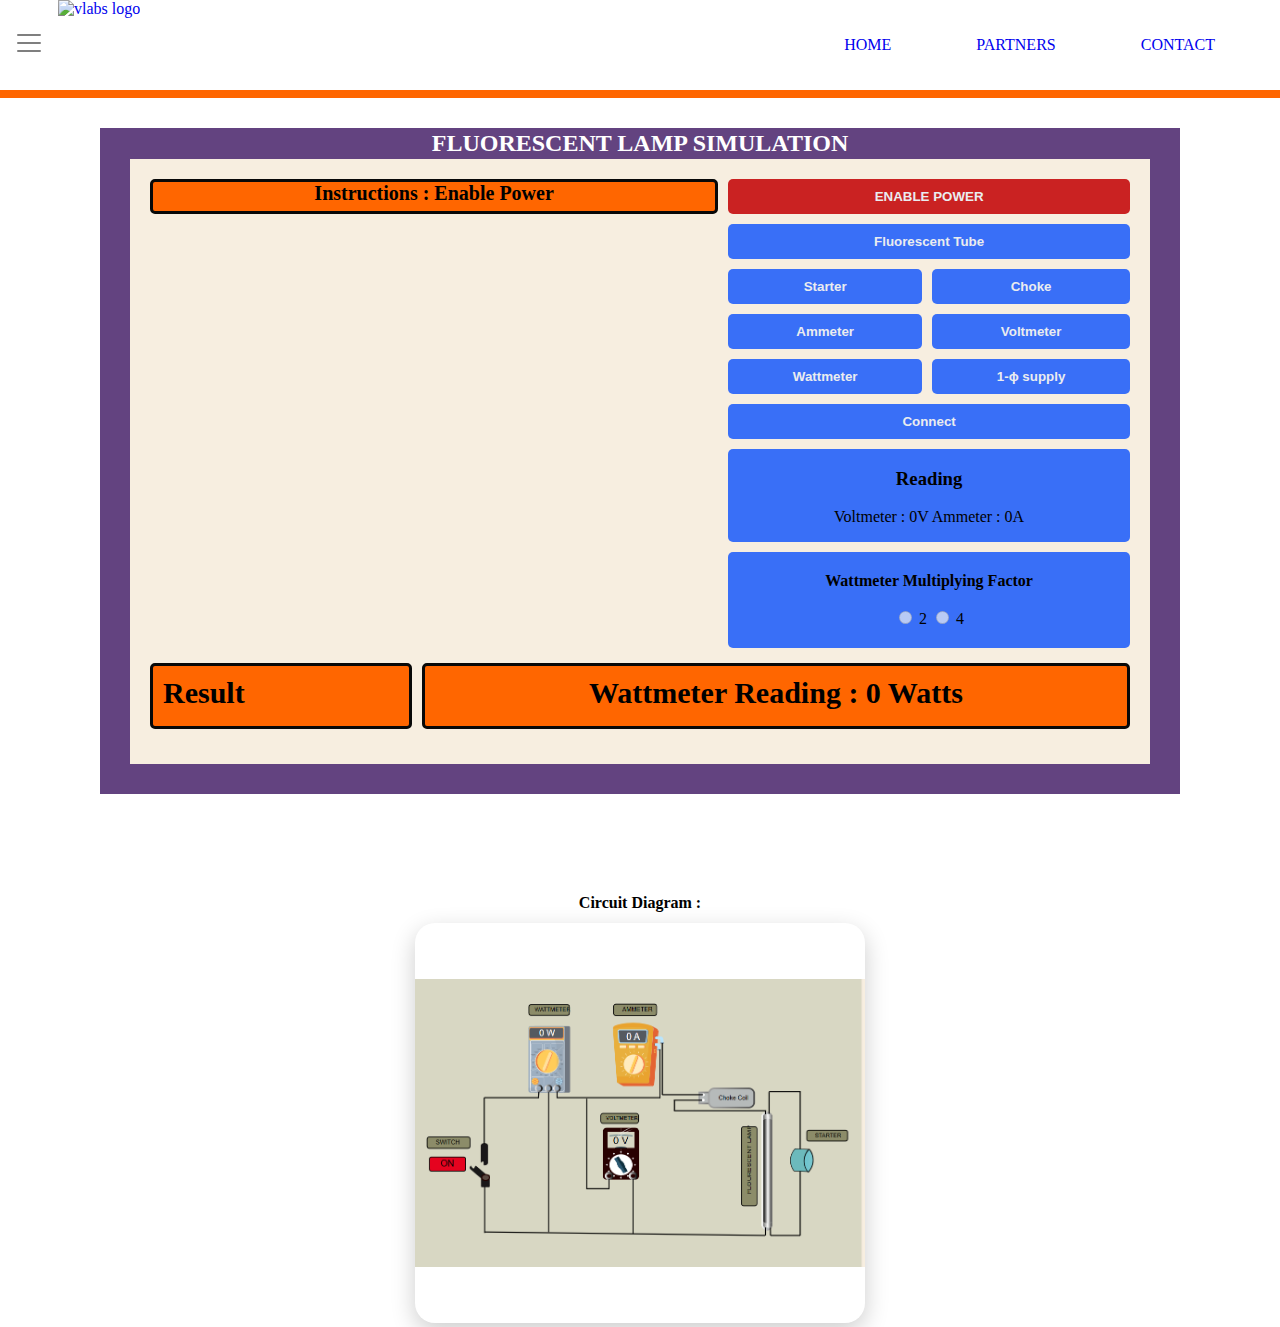
==== commit 7bbd84a8: "Updated project with recent changes" ====
--- a/experiment/simulation/index.html
+++ b/experiment/simulation/index.html
@@ -117,8 +117,10 @@
 	<g>
 		<g>
 			<g >
-				<path class="st1" id="starter" d="M715.6,375.7c-2.5-3.2-7.7-11.5-6.7-22.7c0.9-9.4,5.7-15.9,8.6-19l25.4,1.1c-3.1,3.2-8.5,10.4-8.8,21
+				<g id="starter" >
+				<path class="st1" d="M715.6,375.7c-2.5-3.2-7.7-11.5-6.7-22.7c0.9-9.4,5.7-15.9,8.6-19l25.4,1.1c-3.1,3.2-8.5,10.4-8.8,21
 					c-0.3,10,4.3,17.3,6.9,20.7L715.6,375.7z"/>
+					<path class="st5" d="M741.9,377.8c-1.9-2.2-7-8.9-7.4-18.9c-0.6-13.4,7.8-22.3,9.3-23.8"/></g>
 				<path d="M717.7,334.6l12.9,0.6l11.2,0.5c-3.2,3.6-7.9,10.6-8.2,20.5c-0.3,9.4,3.7,16.4,6.4,20.1l-24.1-1.1
 					c-2.5-3.3-7.5-11.3-6.5-22.2C710.3,344,714.8,337.7,717.7,334.6 M717.3,333.6c-1.9,2-7.9,8.8-8.9,19.4
 					c-1.2,12.5,5.4,21.3,6.9,23.2l26.7,1.2c-1.5-1.8-7.9-9.6-7.5-21.2c0.3-12.3,7.9-19.9,9.5-21.5
@@ -130,7 +132,7 @@
 			</g>
 			<g>
 				<path class="st4" d="M741.9,377.8c-1.9-2.2-7-8.9-7.4-18.9c-0.6-13.4,7.8-22.3,9.3-23.8"/>
-				<path class="st5" d="M741.9,377.8c-1.9-2.2-7-8.9-7.4-18.9c-0.6-13.4,7.8-22.3,9.3-23.8"/>
+				
 			</g>
 		</g>
 		<g>
@@ -768,14 +770,16 @@
 										
 										
 									</g>
+									<g style="visibility: none;">
 									
 										<linearGradient id="SVGID_20_" gradientUnits="userSpaceOnUse" x1="550.7232" y1="-348.0844" x2="550.7232" y2="-332.1603" gradientTransform="matrix(0 1 -1 0 326.2578 -175.2523)">
 										<stop  offset="0" style="stop-color:#2E2E2C"/>
 										<stop  offset="0.4916" style="stop-color:#FFFFFF"/>
 										<stop  offset="1" style="stop-color:#000000"/>
 									</linearGradient>
+									
 									<path class="st52" d="M666.1,473.5c-4.5,0-8.1-1.2-8.1-4V281.4c0-2.8,3.6-4,8.1-4c1.3,0,2.5,0.1,3.6,0.3
-										c2.7,0.5,4.5,1.7,4.5,3.7v188.1c0,2-1.8,3.2-4.5,3.7C668.7,473.4,667.4,473.5,666.1,473.5z" id="lamp"/>
+										c2.7,0.5,4.5,1.7,4.5,3.7v188.1c0,2-1.8,3.2-4.5,3.7C668.7,473.4,667.4,473.5,666.1,473.5z" />
 								</g>
 								
 							</g>
@@ -826,7 +830,7 @@
 	<g>
 		<path class="st55" d="M646.2,296.9v139.8c0,2.3-1.8,4.1-4.1,4.1h-20.8c-2.3,0-4.1-1.8-4.1-4.1V296.9c0-2.3,1.8-4.1,4.1-4.1h20.8
 			C644.3,292.8,646.2,294.7,646.2,296.9z"/>
-		<text transform="matrix(0 -1.3282 1 0 635.0433 418.5918)" class="st10 st60">FLOURESCENT LAMP</text>
+		<text  id="lamp" transform="matrix(0 -1.3282 1 0 635.0433 418.5918)" class="st10 st60">FLOURESCENT LAMP</text>
 	</g>
 	<g>
 		<path class="st55" d="M105.8,333.3H33.7c-2.3,0-4.1-1.8-4.1-4.1v-13.1c0-2.3,1.8-4.1,4.1-4.1h72.1c2.3,0,4.1,1.8,4.1,4.1v13.1
@@ -874,6 +878,12 @@
 			</div>
 		</div>
 
+		<div class="container"><h1 style="font-size: medium;">Circuit Diagram :</h1>
+			<div class="picture-section">
+			  <img src="images/Screenshot 2025-03-27 111339.png" alt="Displayed Picture">
+			</div>
+		  </div>
+		
 	<!-- Add JS at the bottom of HTML file --> 
         <script src="./js/main.js"></script>
 </body>
--- a/experiment/simulation/css/main.css
+++ b/experiment/simulation/css/main.css
@@ -267,3 +267,24 @@
     border: 0px;
     border-radius: 5px;
 }
+.container {
+    width: 100%;
+    text-align: center;
+    margin-top: 50px;
+  }
+
+  .picture-section {
+    display: inline-block;
+    width: 450px;
+    height: 400px;
+    background: #fff;
+    border-radius: 20px;
+    box-shadow: 0 8px 24px rgba(0, 0, 0, 0.2);
+    overflow: hidden;
+  }
+
+  .picture-section img {
+    width: 100%;
+    height: 100%;
+    object-fit: contain;
+  }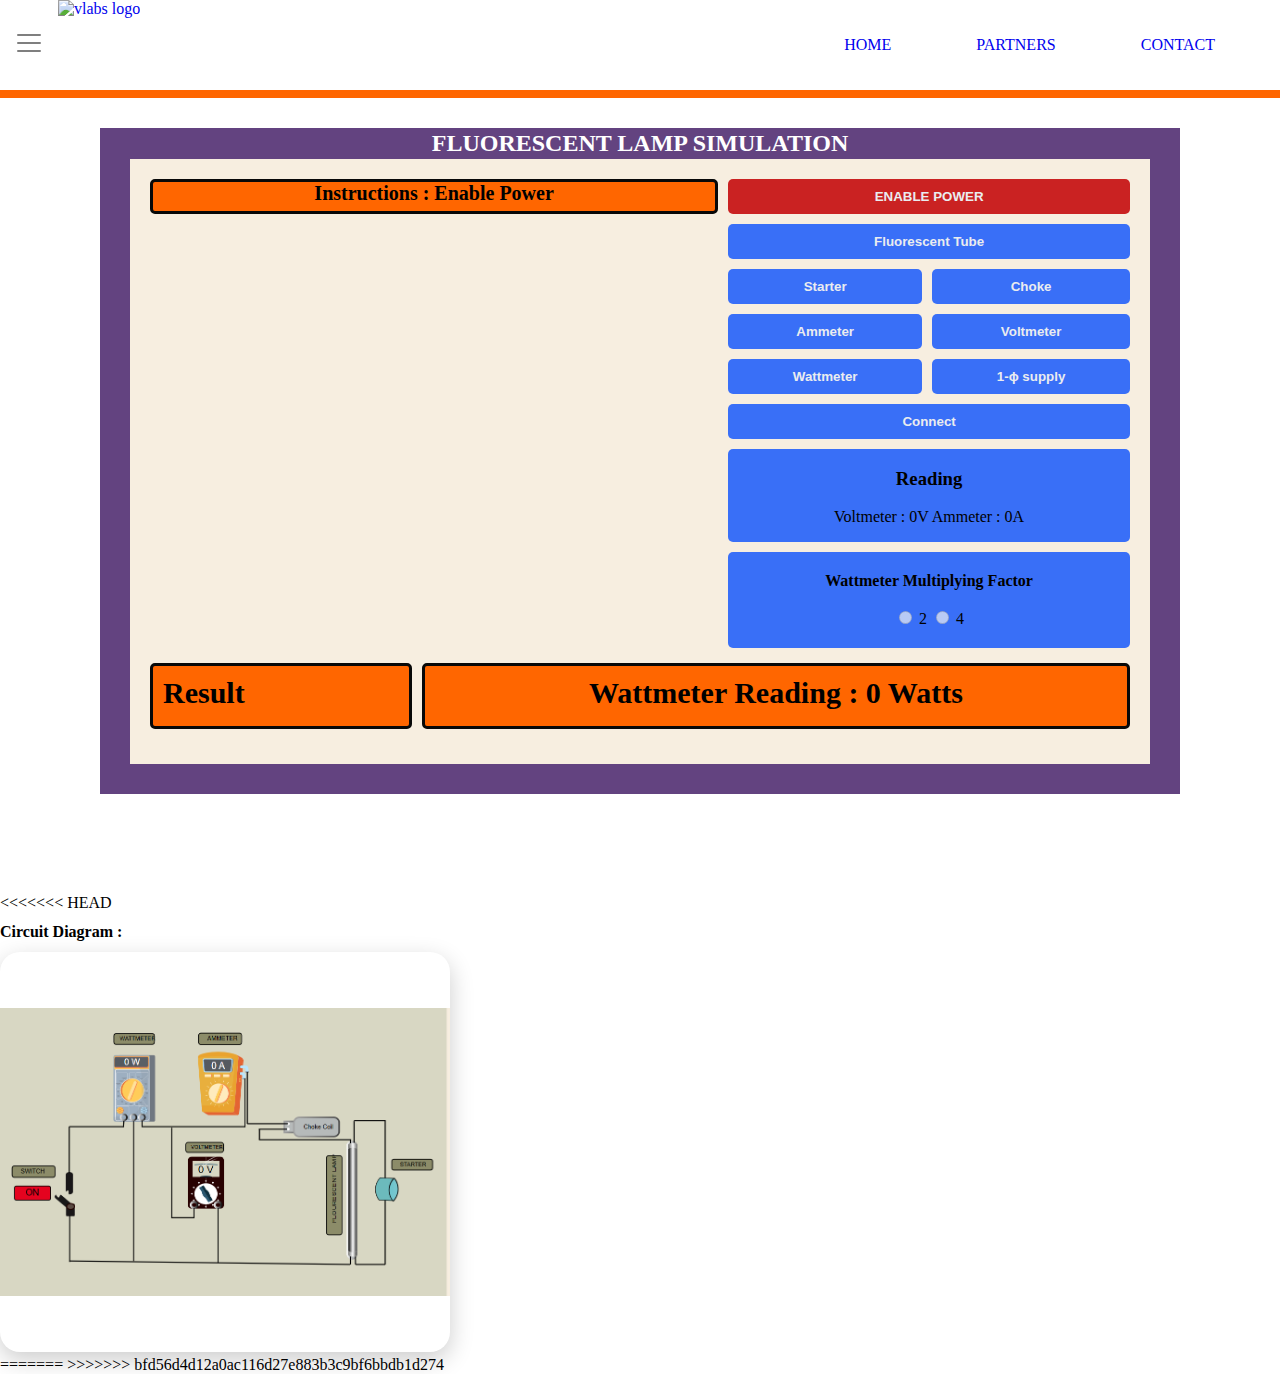
==== commit baf52611: "Resolved merge conflicts and merged with remote" ====
--- a/experiment/simulation/index.html
+++ b/experiment/simulation/index.html
@@ -117,10 +117,15 @@
 	<g>
 		<g>
 			<g >
+<<<<<<< HEAD
 				<g id="starter" >
 				<path class="st1" d="M715.6,375.7c-2.5-3.2-7.7-11.5-6.7-22.7c0.9-9.4,5.7-15.9,8.6-19l25.4,1.1c-3.1,3.2-8.5,10.4-8.8,21
 					c-0.3,10,4.3,17.3,6.9,20.7L715.6,375.7z"/>
 					<path class="st5" d="M741.9,377.8c-1.9-2.2-7-8.9-7.4-18.9c-0.6-13.4,7.8-22.3,9.3-23.8"/></g>
+=======
+				<path class="st1" id="starter" d="M715.6,375.7c-2.5-3.2-7.7-11.5-6.7-22.7c0.9-9.4,5.7-15.9,8.6-19l25.4,1.1c-3.1,3.2-8.5,10.4-8.8,21
+					c-0.3,10,4.3,17.3,6.9,20.7L715.6,375.7z"/>
+>>>>>>> bfd56d4d12a0ac116d27e883b3c9bf6bbdb1d274
 				<path d="M717.7,334.6l12.9,0.6l11.2,0.5c-3.2,3.6-7.9,10.6-8.2,20.5c-0.3,9.4,3.7,16.4,6.4,20.1l-24.1-1.1
 					c-2.5-3.3-7.5-11.3-6.5-22.2C710.3,344,714.8,337.7,717.7,334.6 M717.3,333.6c-1.9,2-7.9,8.8-8.9,19.4
 					c-1.2,12.5,5.4,21.3,6.9,23.2l26.7,1.2c-1.5-1.8-7.9-9.6-7.5-21.2c0.3-12.3,7.9-19.9,9.5-21.5
@@ -132,7 +137,11 @@
 			</g>
 			<g>
 				<path class="st4" d="M741.9,377.8c-1.9-2.2-7-8.9-7.4-18.9c-0.6-13.4,7.8-22.3,9.3-23.8"/>
-				
+<<<<<<< HEAD
+				
+=======
+				<path class="st5" d="M741.9,377.8c-1.9-2.2-7-8.9-7.4-18.9c-0.6-13.4,7.8-22.3,9.3-23.8"/>
+>>>>>>> bfd56d4d12a0ac116d27e883b3c9bf6bbdb1d274
 			</g>
 		</g>
 		<g>
@@ -770,16 +779,24 @@
 										
 										
 									</g>
+<<<<<<< HEAD
 									<g style="visibility: none;">
+=======
+>>>>>>> bfd56d4d12a0ac116d27e883b3c9bf6bbdb1d274
 									
 										<linearGradient id="SVGID_20_" gradientUnits="userSpaceOnUse" x1="550.7232" y1="-348.0844" x2="550.7232" y2="-332.1603" gradientTransform="matrix(0 1 -1 0 326.2578 -175.2523)">
 										<stop  offset="0" style="stop-color:#2E2E2C"/>
 										<stop  offset="0.4916" style="stop-color:#FFFFFF"/>
 										<stop  offset="1" style="stop-color:#000000"/>
 									</linearGradient>
+<<<<<<< HEAD
 									
 									<path class="st52" d="M666.1,473.5c-4.5,0-8.1-1.2-8.1-4V281.4c0-2.8,3.6-4,8.1-4c1.3,0,2.5,0.1,3.6,0.3
 										c2.7,0.5,4.5,1.7,4.5,3.7v188.1c0,2-1.8,3.2-4.5,3.7C668.7,473.4,667.4,473.5,666.1,473.5z" />
+=======
+									<path class="st52" d="M666.1,473.5c-4.5,0-8.1-1.2-8.1-4V281.4c0-2.8,3.6-4,8.1-4c1.3,0,2.5,0.1,3.6,0.3
+										c2.7,0.5,4.5,1.7,4.5,3.7v188.1c0,2-1.8,3.2-4.5,3.7C668.7,473.4,667.4,473.5,666.1,473.5z" id="lamp"/>
+>>>>>>> bfd56d4d12a0ac116d27e883b3c9bf6bbdb1d274
 								</g>
 								
 							</g>
@@ -830,7 +847,11 @@
 	<g>
 		<path class="st55" d="M646.2,296.9v139.8c0,2.3-1.8,4.1-4.1,4.1h-20.8c-2.3,0-4.1-1.8-4.1-4.1V296.9c0-2.3,1.8-4.1,4.1-4.1h20.8
 			C644.3,292.8,646.2,294.7,646.2,296.9z"/>
+<<<<<<< HEAD
 		<text  id="lamp" transform="matrix(0 -1.3282 1 0 635.0433 418.5918)" class="st10 st60">FLOURESCENT LAMP</text>
+=======
+		<text transform="matrix(0 -1.3282 1 0 635.0433 418.5918)" class="st10 st60">FLOURESCENT LAMP</text>
+>>>>>>> bfd56d4d12a0ac116d27e883b3c9bf6bbdb1d274
 	</g>
 	<g>
 		<path class="st55" d="M105.8,333.3H33.7c-2.3,0-4.1-1.8-4.1-4.1v-13.1c0-2.3,1.8-4.1,4.1-4.1h72.1c2.3,0,4.1,1.8,4.1,4.1v13.1
@@ -878,12 +899,15 @@
 			</div>
 		</div>
 
+<<<<<<< HEAD
 		<div class="container"><h1 style="font-size: medium;">Circuit Diagram :</h1>
 			<div class="picture-section">
 			  <img src="images/Screenshot 2025-03-27 111339.png" alt="Displayed Picture">
 			</div>
 		  </div>
 		
+=======
+>>>>>>> bfd56d4d12a0ac116d27e883b3c9bf6bbdb1d274
 	<!-- Add JS at the bottom of HTML file --> 
         <script src="./js/main.js"></script>
 </body>
--- a/experiment/simulation/css/main.css
+++ b/experiment/simulation/css/main.css
@@ -267,6 +267,7 @@
     border: 0px;
     border-radius: 5px;
 }
+<<<<<<< HEAD
 .container {
     width: 100%;
     text-align: center;
@@ -287,4 +288,6 @@
     width: 100%;
     height: 100%;
     object-fit: contain;
-  }+  }
+=======
+>>>>>>> bfd56d4d12a0ac116d27e883b3c9bf6bbdb1d274
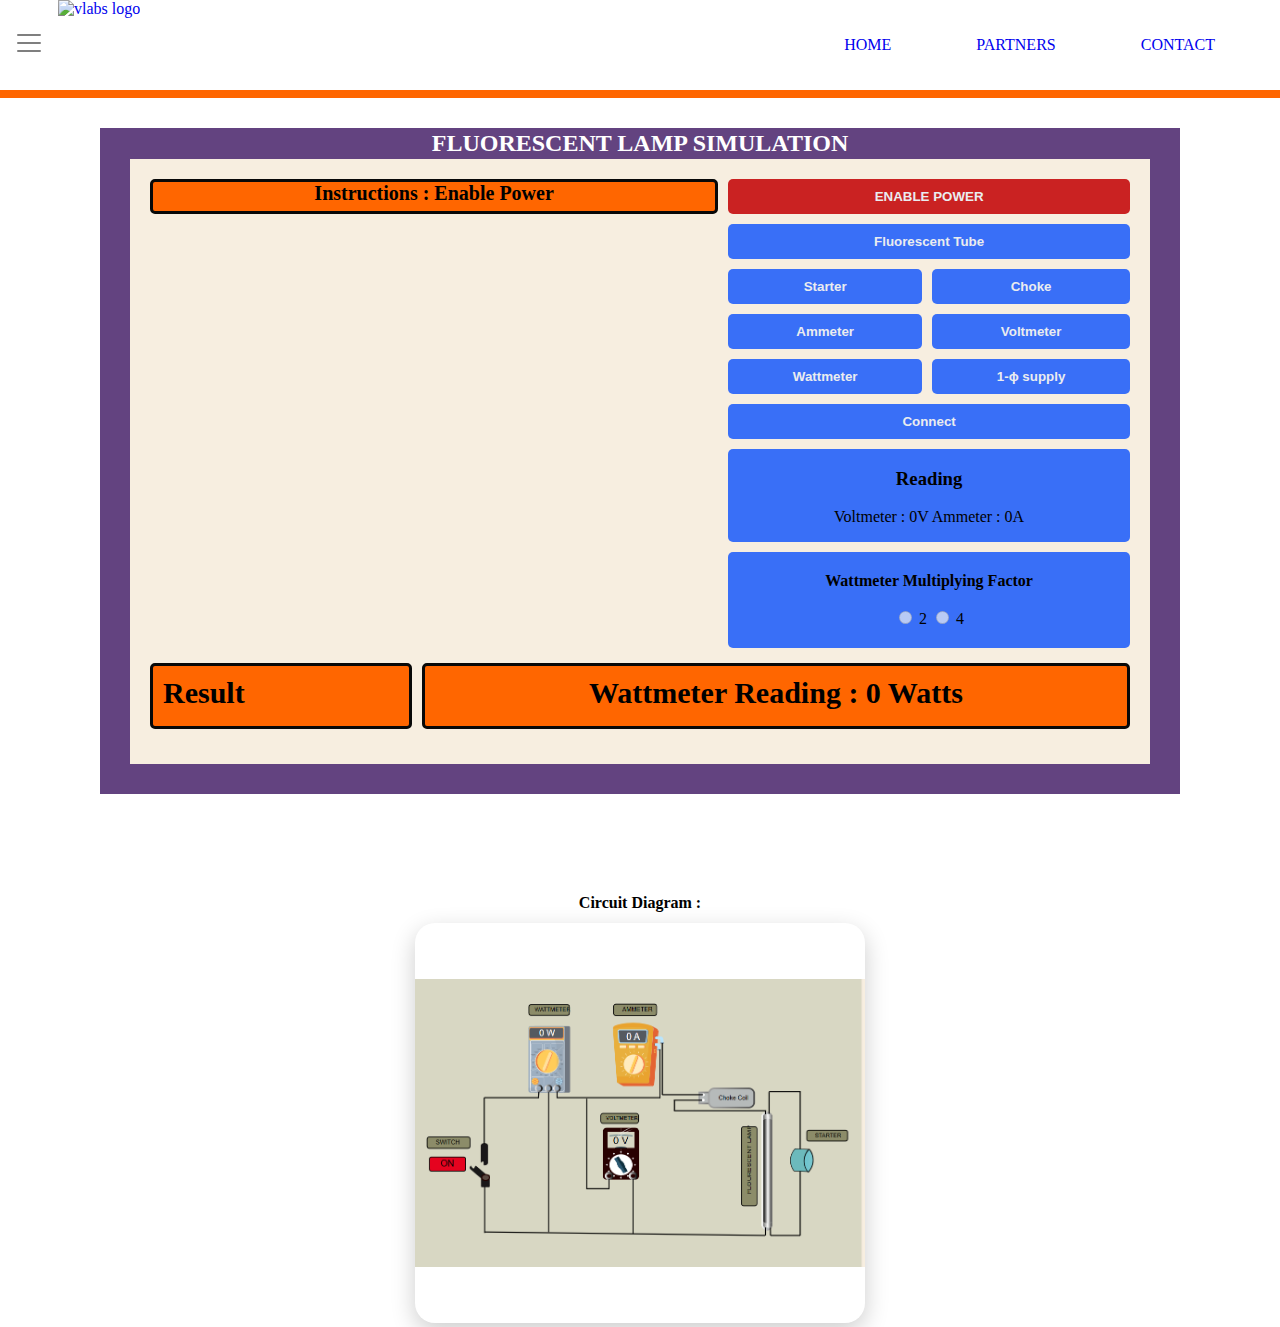
==== commit 973d78aa: "Cleaned conflict markers" ====
--- a/experiment/simulation/index.html
+++ b/experiment/simulation/index.html
@@ -117,15 +117,10 @@
 	<g>
 		<g>
 			<g >
-<<<<<<< HEAD
 				<g id="starter" >
 				<path class="st1" d="M715.6,375.7c-2.5-3.2-7.7-11.5-6.7-22.7c0.9-9.4,5.7-15.9,8.6-19l25.4,1.1c-3.1,3.2-8.5,10.4-8.8,21
 					c-0.3,10,4.3,17.3,6.9,20.7L715.6,375.7z"/>
 					<path class="st5" d="M741.9,377.8c-1.9-2.2-7-8.9-7.4-18.9c-0.6-13.4,7.8-22.3,9.3-23.8"/></g>
-=======
-				<path class="st1" id="starter" d="M715.6,375.7c-2.5-3.2-7.7-11.5-6.7-22.7c0.9-9.4,5.7-15.9,8.6-19l25.4,1.1c-3.1,3.2-8.5,10.4-8.8,21
-					c-0.3,10,4.3,17.3,6.9,20.7L715.6,375.7z"/>
->>>>>>> bfd56d4d12a0ac116d27e883b3c9bf6bbdb1d274
 				<path d="M717.7,334.6l12.9,0.6l11.2,0.5c-3.2,3.6-7.9,10.6-8.2,20.5c-0.3,9.4,3.7,16.4,6.4,20.1l-24.1-1.1
 					c-2.5-3.3-7.5-11.3-6.5-22.2C710.3,344,714.8,337.7,717.7,334.6 M717.3,333.6c-1.9,2-7.9,8.8-8.9,19.4
 					c-1.2,12.5,5.4,21.3,6.9,23.2l26.7,1.2c-1.5-1.8-7.9-9.6-7.5-21.2c0.3-12.3,7.9-19.9,9.5-21.5
@@ -137,11 +132,7 @@
 			</g>
 			<g>
 				<path class="st4" d="M741.9,377.8c-1.9-2.2-7-8.9-7.4-18.9c-0.6-13.4,7.8-22.3,9.3-23.8"/>
-<<<<<<< HEAD
-				
-=======
-				<path class="st5" d="M741.9,377.8c-1.9-2.2-7-8.9-7.4-18.9c-0.6-13.4,7.8-22.3,9.3-23.8"/>
->>>>>>> bfd56d4d12a0ac116d27e883b3c9bf6bbdb1d274
+				
 			</g>
 		</g>
 		<g>
@@ -779,24 +770,16 @@
 										
 										
 									</g>
-<<<<<<< HEAD
 									<g style="visibility: none;">
-=======
->>>>>>> bfd56d4d12a0ac116d27e883b3c9bf6bbdb1d274
 									
 										<linearGradient id="SVGID_20_" gradientUnits="userSpaceOnUse" x1="550.7232" y1="-348.0844" x2="550.7232" y2="-332.1603" gradientTransform="matrix(0 1 -1 0 326.2578 -175.2523)">
 										<stop  offset="0" style="stop-color:#2E2E2C"/>
 										<stop  offset="0.4916" style="stop-color:#FFFFFF"/>
 										<stop  offset="1" style="stop-color:#000000"/>
 									</linearGradient>
-<<<<<<< HEAD
 									
 									<path class="st52" d="M666.1,473.5c-4.5,0-8.1-1.2-8.1-4V281.4c0-2.8,3.6-4,8.1-4c1.3,0,2.5,0.1,3.6,0.3
 										c2.7,0.5,4.5,1.7,4.5,3.7v188.1c0,2-1.8,3.2-4.5,3.7C668.7,473.4,667.4,473.5,666.1,473.5z" />
-=======
-									<path class="st52" d="M666.1,473.5c-4.5,0-8.1-1.2-8.1-4V281.4c0-2.8,3.6-4,8.1-4c1.3,0,2.5,0.1,3.6,0.3
-										c2.7,0.5,4.5,1.7,4.5,3.7v188.1c0,2-1.8,3.2-4.5,3.7C668.7,473.4,667.4,473.5,666.1,473.5z" id="lamp"/>
->>>>>>> bfd56d4d12a0ac116d27e883b3c9bf6bbdb1d274
 								</g>
 								
 							</g>
@@ -899,15 +882,13 @@
 			</div>
 		</div>
 
-<<<<<<< HEAD
 		<div class="container"><h1 style="font-size: medium;">Circuit Diagram :</h1>
 			<div class="picture-section">
 			  <img src="images/Screenshot 2025-03-27 111339.png" alt="Displayed Picture">
 			</div>
 		  </div>
 		
-=======
->>>>>>> bfd56d4d12a0ac116d27e883b3c9bf6bbdb1d274
+
 	<!-- Add JS at the bottom of HTML file --> 
         <script src="./js/main.js"></script>
 </body>
--- a/experiment/simulation/css/main.css
+++ b/experiment/simulation/css/main.css
@@ -267,7 +267,6 @@
     border: 0px;
     border-radius: 5px;
 }
-<<<<<<< HEAD
 .container {
     width: 100%;
     text-align: center;
@@ -289,5 +288,3 @@
     height: 100%;
     object-fit: contain;
   }
-=======
->>>>>>> bfd56d4d12a0ac116d27e883b3c9bf6bbdb1d274
